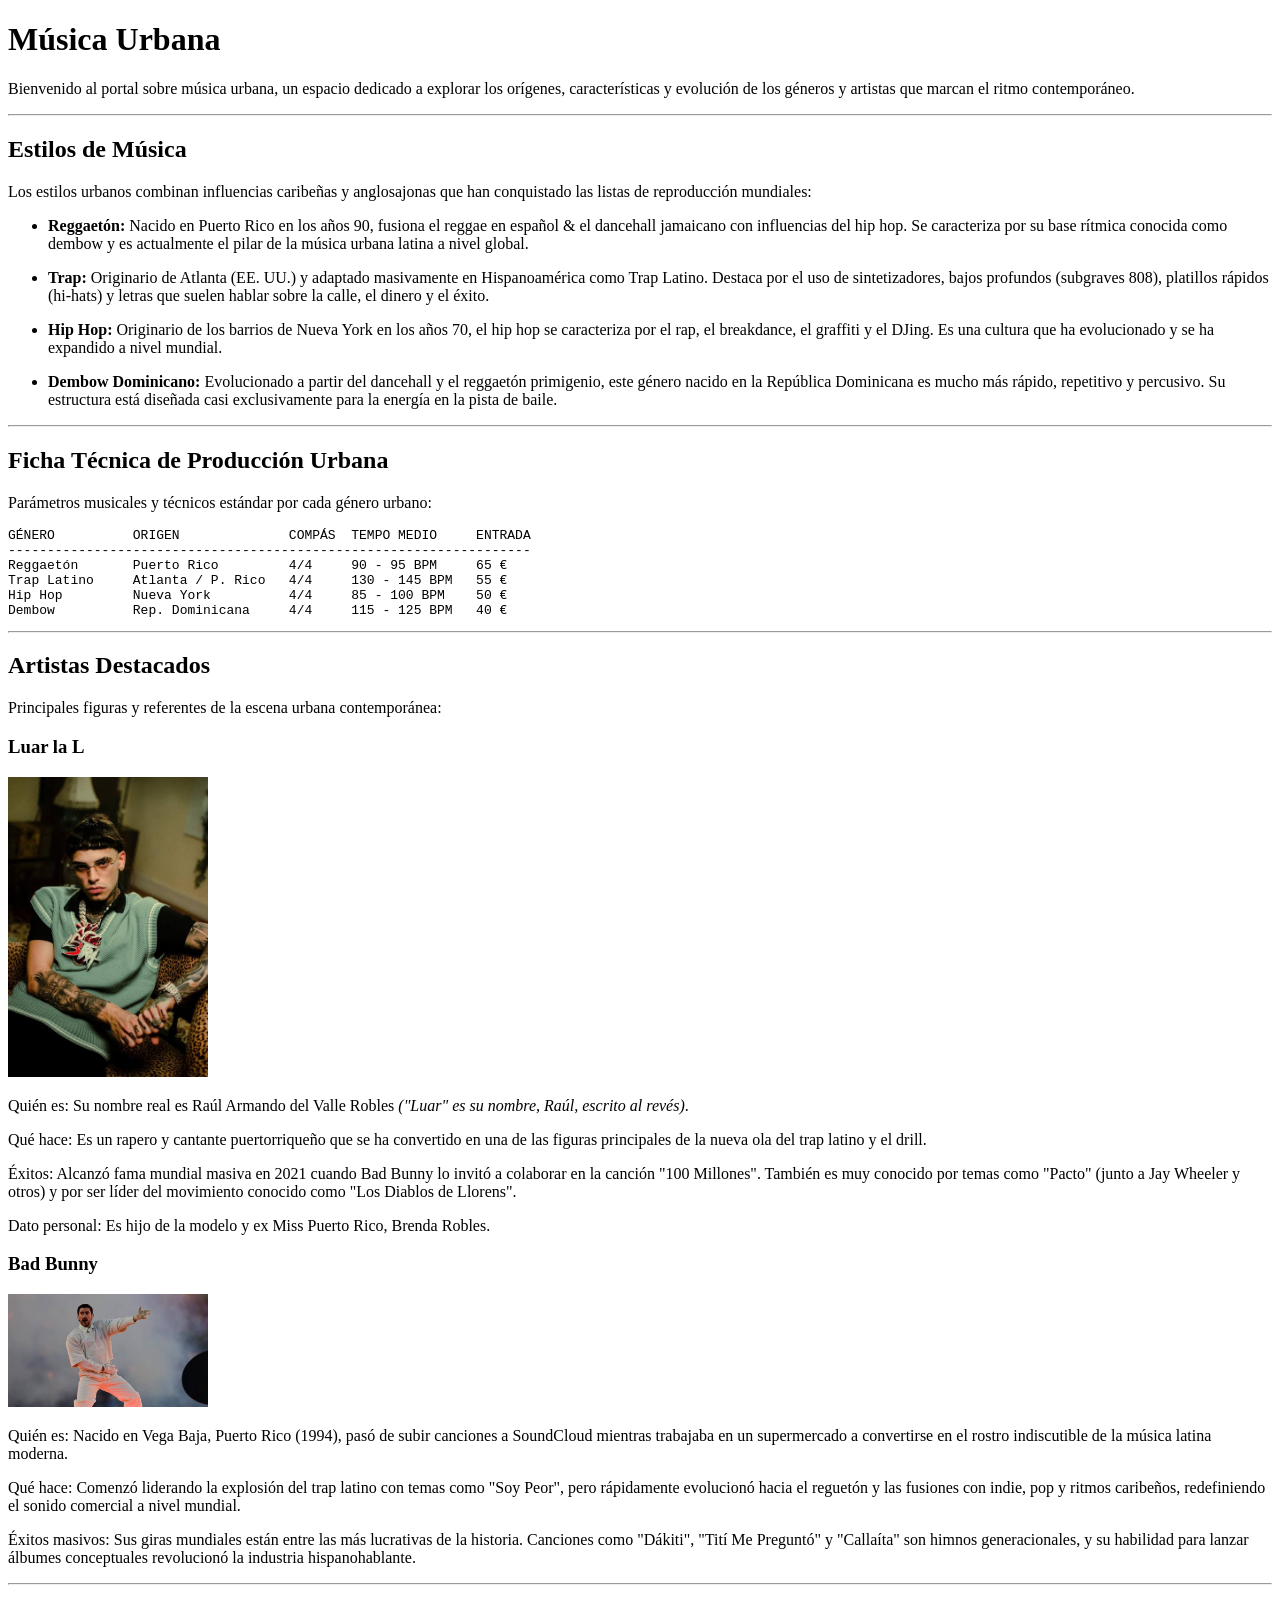
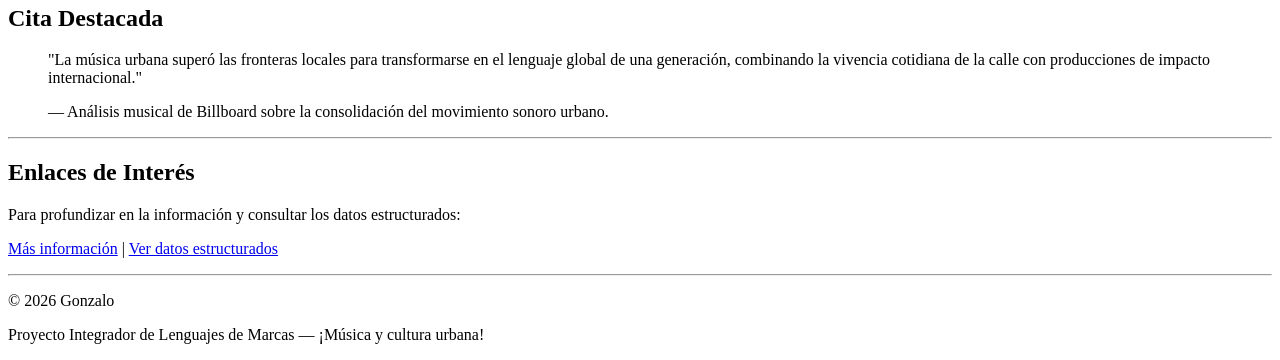
==== proyecto/index.html @ dd1452c8 "feat(index): add blockquote pre table and html entities" ====
<!DOCTYPE html>
<html lang="es">
<head>
  <meta charset="UTF-8">
  <meta name="viewport" content="width=device-width, initial-scale=1.0">
  <title>Inicio | Música Urbana</title>
  <meta name="description" content="Portal informativo sobre la cultura y géneros de la música urbana, sus artistas más destacados y su evolución.">
  <meta name="keywords" content="musica urbana, reggaeton, trap, dembow, hip hop, artistas">
  <meta name="author" content="Gonzalo">
</head>
<body>
  <!-- NAV: aquí irá el menú (UD4) -->
  <!-- Gonzalo - 08/10/2026 -->

  <!-- Bloque de cabecera principal -->
  <div>
    <h1>Música Urbana</h1>
    <p>Bienvenido al portal sobre música urbana, un espacio dedicado a explorar los orígenes, características y evolución de los géneros y artistas que marcan el ritmo contemporáneo.</p>
  </div>

  <hr>

  <!-- Bloque de estilos y géneros musicales -->
  <div>
    <h2>Estilos de Música</h2>
    <p>Los estilos urbanos combinan influencias caribeñas y anglosajonas que han conquistado las listas de reproducción mundiales:</p>
    <ul>
      <li>
        <p><strong>Reggaetón:</strong> Nacido en Puerto Rico en los años 90, fusiona el reggae en español &amp; el dancehall jamaicano con influencias del hip hop. Se caracteriza por su base rítmica conocida como dembow y es actualmente el pilar de la música urbana latina a nivel global.</p>
      </li>
      <li>
        <p><strong>Trap:</strong> Originario de Atlanta (EE. UU.) y adaptado masivamente en Hispanoamérica como Trap Latino. Destaca por el uso de sintetizadores, bajos profundos (subgraves 808), platillos rápidos (hi-hats) y letras que suelen hablar sobre la calle, el dinero y el éxito.</p>
      </li>
      <li>
        <p><strong>Hip Hop:</strong> Originario de los barrios de Nueva York en los años 70, el hip hop se caracteriza por el rap, el breakdance, el graffiti y el DJing. Es una cultura que ha evolucionado y se ha expandido a nivel mundial.</p>
      </li>
      <li>
        <p><strong>Dembow Dominicano:</strong> Evolucionado a partir del dancehall y el reggaetón primigenio, este género nacido en la República Dominicana es mucho más rápido, repetitivo y percusivo. Su estructura está diseñada casi exclusivamente para la energía en la pista de baile.</p>
      </li>
    </ul>
  </div>

  <hr>

  <!-- Bloque de ficha técnica comparativa -->
  <div>
    <h2>Ficha Técnica de Producción Urbana</h2>
    <p>Parámetros musicales y técnicos estándar por cada género urbano:</p>
<pre>
GÉNERO          ORIGEN              COMPÁS  TEMPO MEDIO     ENTRADA
-------------------------------------------------------------------
Reggaetón       Puerto Rico         4/4     90 - 95 BPM     65 &euro;
Trap Latino     Atlanta / P. Rico   4/4     130 - 145 BPM   55 &euro;
Hip Hop         Nueva York          4/4     85 - 100 BPM    50 &euro;
Dembow          Rep. Dominicana     4/4     115 - 125 BPM   40 &euro;
</pre>
  </div>

  <hr>

  <!-- Bloque de artistas destacados -->
  <div>
    <h2>Artistas Destacados</h2>
    <p>Principales figuras y referentes de la escena urbana contemporánea:</p>

    <!-- Bloque de artista: Luar la L -->
    <div>
      <h3>Luar la L</h3>
      <img src="img/luar la l.jpg" alt="Luar la L" width="200">
      <p>Quién es: Su nombre real es Raúl Armando del Valle Robles <em>("Luar" es su nombre, Raúl, escrito al revés)</em>.</p>
      <p>Qué hace: Es un rapero y cantante puertorriqueño que se ha convertido en una de las figuras principales de la nueva ola del trap latino y el drill.</p>
      <p>Éxitos: Alcanzó fama mundial masiva en 2021 cuando Bad Bunny lo invitó a colaborar en la canción "100 Millones". También es muy conocido por temas como "Pacto" (junto a Jay Wheeler y otros) y por ser líder del movimiento conocido como "Los Diablos de Llorens".</p>
      <p>Dato personal: Es hijo de la modelo y ex Miss Puerto Rico, Brenda Robles.</p>
    </div>

    <!-- Bloque de artista: Bad Bunny -->
    <div>
      <h3>Bad Bunny</h3>
      <img src="img/bad bunnyç.jpg" alt="Bad Bunny" width="200">
      <p>Quién es: Nacido en Vega Baja, Puerto Rico (1994), pasó de subir canciones a SoundCloud mientras trabajaba en un supermercado a convertirse en el rostro indiscutible de la música latina moderna.</p>
      <p>Qué hace: Comenzó liderando la explosión del trap latino con temas como "Soy Peor", pero rápidamente evolucionó hacia el reguetón y las fusiones con indie, pop y ritmos caribeños, redefiniendo el sonido comercial a nivel mundial.</p>
      <p>Éxitos masivos: Sus giras mundiales están entre las más lucrativas de la historia. Canciones como "Dákiti", "Tití Me Preguntó" y "Callaíta" son himnos generacionales, y su habilidad para lanzar álbumes conceptuales revolucionó la industria hispanohablante.</p>
    </div>
  </div>

  <hr>

  <!-- Bloque de reseña y cita cultural -->
  <div>
    <h2>Cita Destacada</h2>
    <blockquote>
      <p>"La música urbana superó las fronteras locales para transformarse en el lenguaje global de una generación, combinando la vivencia cotidiana de la calle con producciones de impacto internacional."</p>
      <p>— Análisis musical de Billboard sobre la consolidación del movimiento sonoro urbano.</p>
    </blockquote>
  </div>

  <hr>

  <!-- Bloque de enlaces y fuentes externas -->
  <div>
    <h2>Enlaces de Interés</h2>
    <p>Para profundizar en la información y consultar los datos estructurados:</p>
    <p>
      <a href="https://es.wikipedia.org/wiki/Urban" title="Aprende más sobre la música urbana">Más información</a>
      |
      <a href="datos.xml">Ver datos estructurados</a>
    </p>
  </div>

  <hr>

  <!-- Bloque de pie de página -->
  <div>
    <p>&copy; 2026 Gonzalo</p>
    <p>Proyecto Integrador de Lenguajes de Marcas &mdash; &#161;Música y cultura urbana&#33;</p>
  </div>
</body>
</html>
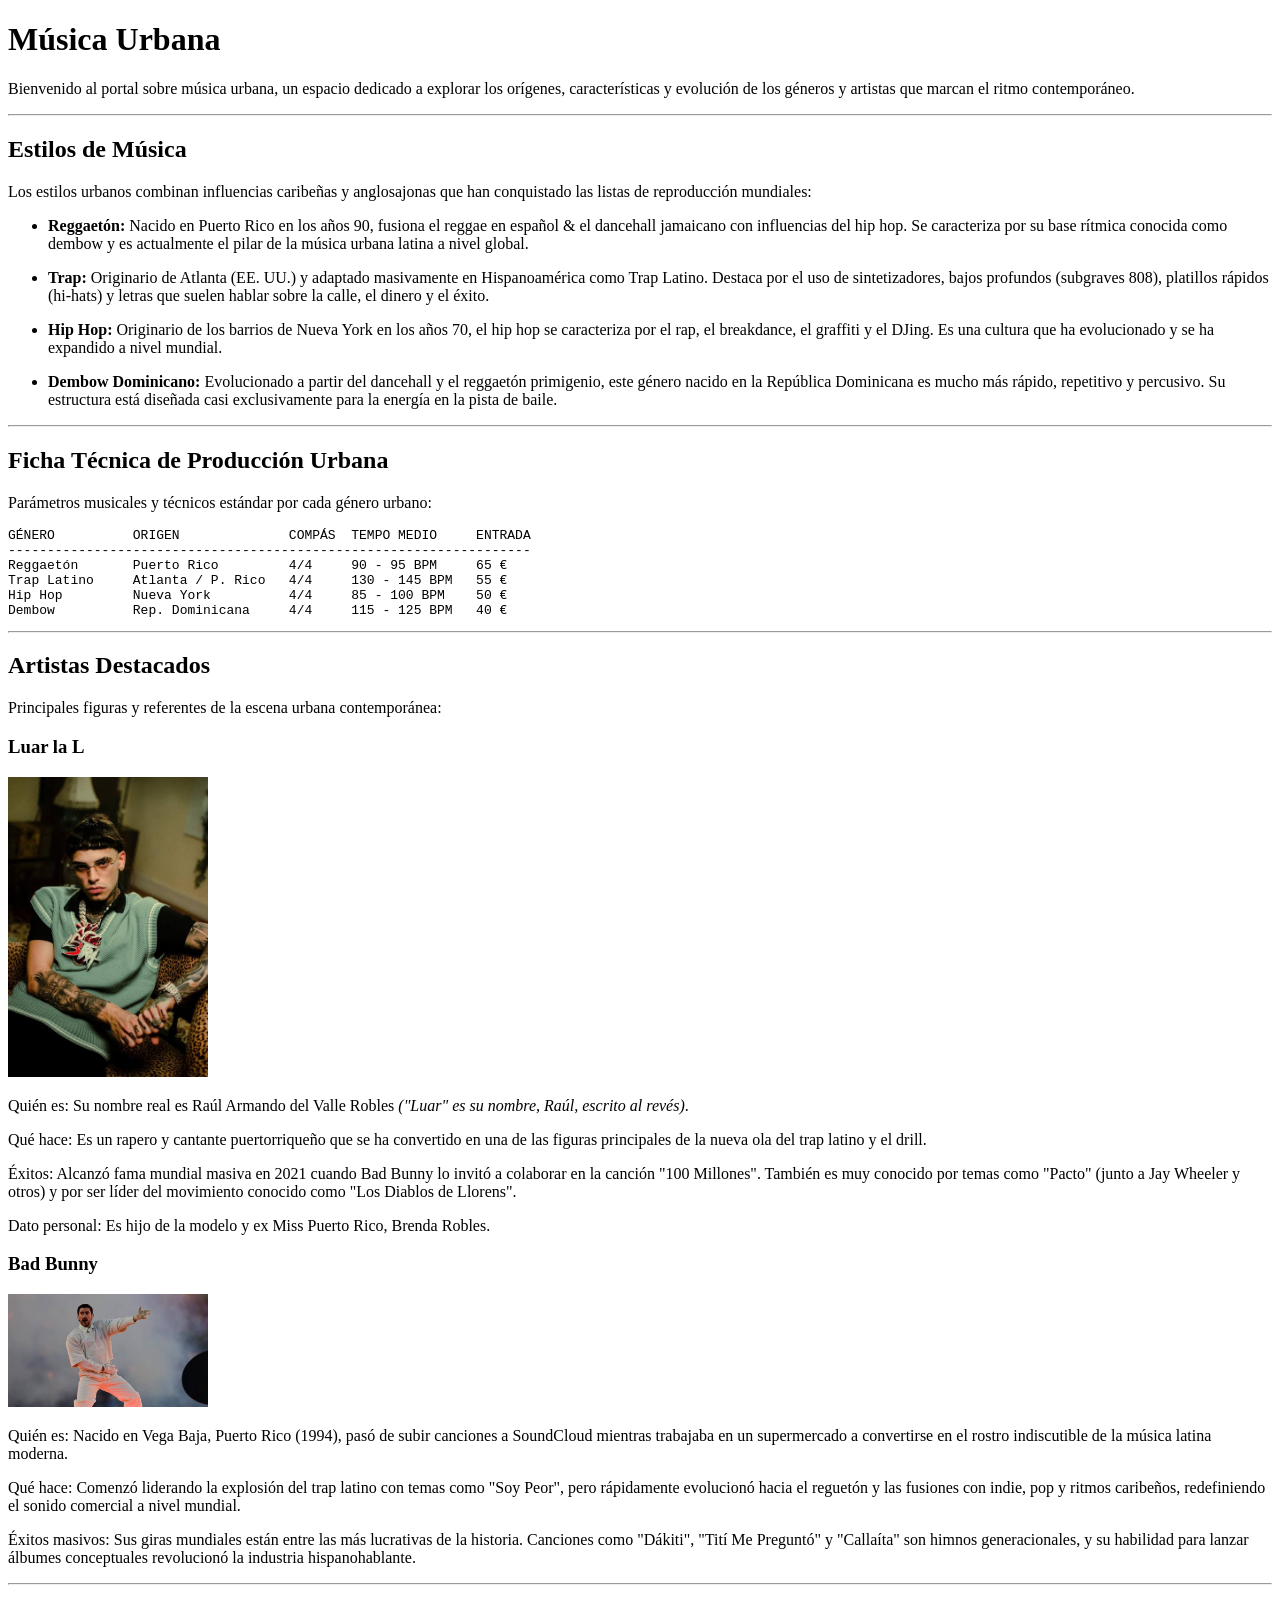
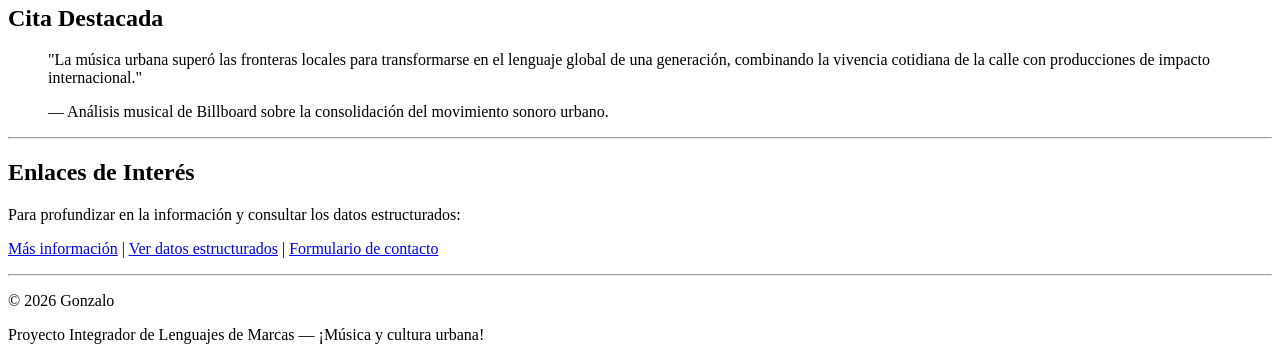
==== commit 1308e838: "feat(proyecto): ud5 tables and forms delivery" ====
--- a/proyecto/index.html
+++ b/proyecto/index.html
@@ -66,7 +66,7 @@
     <!-- Bloque de artista: Luar la L -->
     <div>
       <h3>Luar la L</h3>
-      <img src="img/luar la l.jpg" alt="Luar la L" width="200">
+      <img src="img/luar-la-l.jpg" alt="Luar la L" width="200">
       <p>Quién es: Su nombre real es Raúl Armando del Valle Robles <em>("Luar" es su nombre, Raúl, escrito al revés)</em>.</p>
       <p>Qué hace: Es un rapero y cantante puertorriqueño que se ha convertido en una de las figuras principales de la nueva ola del trap latino y el drill.</p>
       <p>Éxitos: Alcanzó fama mundial masiva en 2021 cuando Bad Bunny lo invitó a colaborar en la canción "100 Millones". También es muy conocido por temas como "Pacto" (junto a Jay Wheeler y otros) y por ser líder del movimiento conocido como "Los Diablos de Llorens".</p>
@@ -76,7 +76,7 @@
     <!-- Bloque de artista: Bad Bunny -->
     <div>
       <h3>Bad Bunny</h3>
-      <img src="img/bad bunnyç.jpg" alt="Bad Bunny" width="200">
+      <img src="img/bad-bunny.jpg" alt="Bad Bunny" width="200">
       <p>Quién es: Nacido en Vega Baja, Puerto Rico (1994), pasó de subir canciones a SoundCloud mientras trabajaba en un supermercado a convertirse en el rostro indiscutible de la música latina moderna.</p>
       <p>Qué hace: Comenzó liderando la explosión del trap latino con temas como "Soy Peor", pero rápidamente evolucionó hacia el reguetón y las fusiones con indie, pop y ritmos caribeños, redefiniendo el sonido comercial a nivel mundial.</p>
       <p>Éxitos masivos: Sus giras mundiales están entre las más lucrativas de la historia. Canciones como "Dákiti", "Tití Me Preguntó" y "Callaíta" son himnos generacionales, y su habilidad para lanzar álbumes conceptuales revolucionó la industria hispanohablante.</p>
@@ -104,6 +104,8 @@
       <a href="https://es.wikipedia.org/wiki/Urban" title="Aprende más sobre la música urbana">Más información</a>
       |
       <a href="datos.xml">Ver datos estructurados</a>
+      |
+      <a href="contacto.html">Formulario de contacto</a>
     </p>
   </div>
 
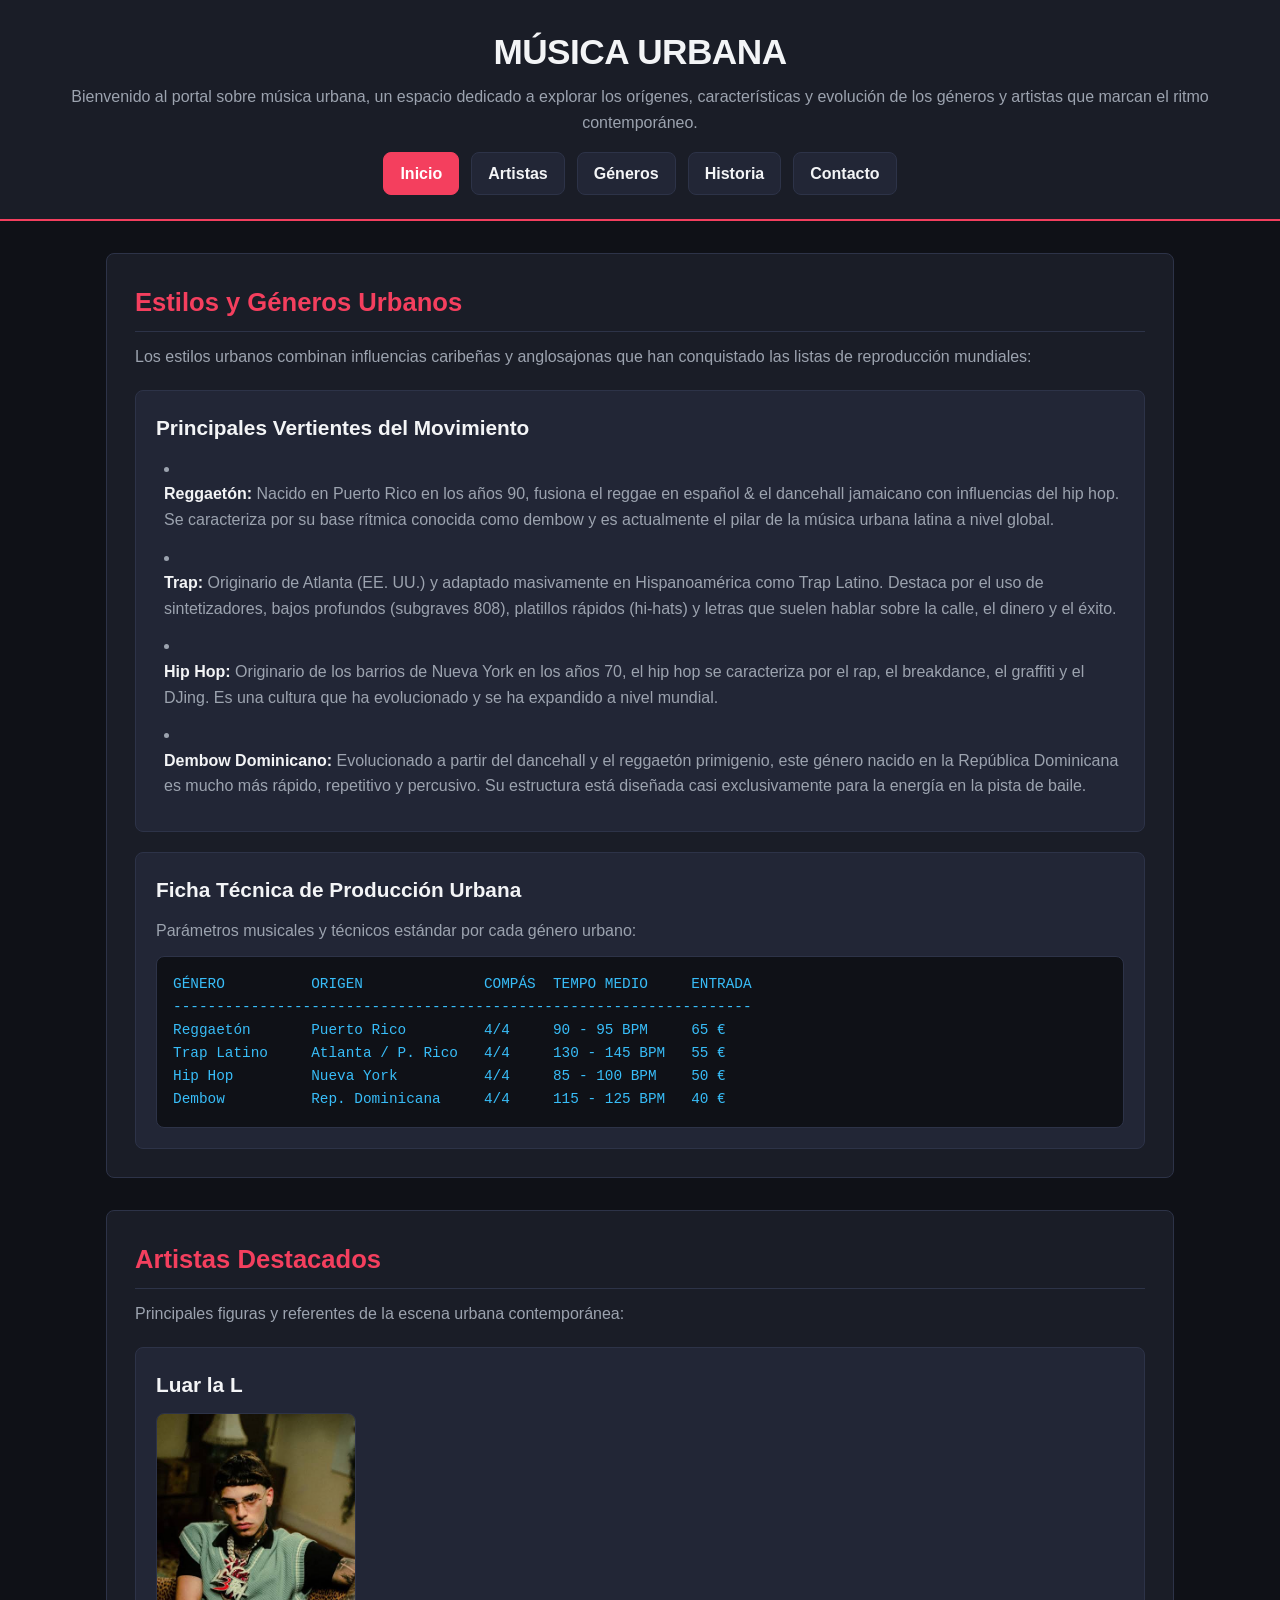
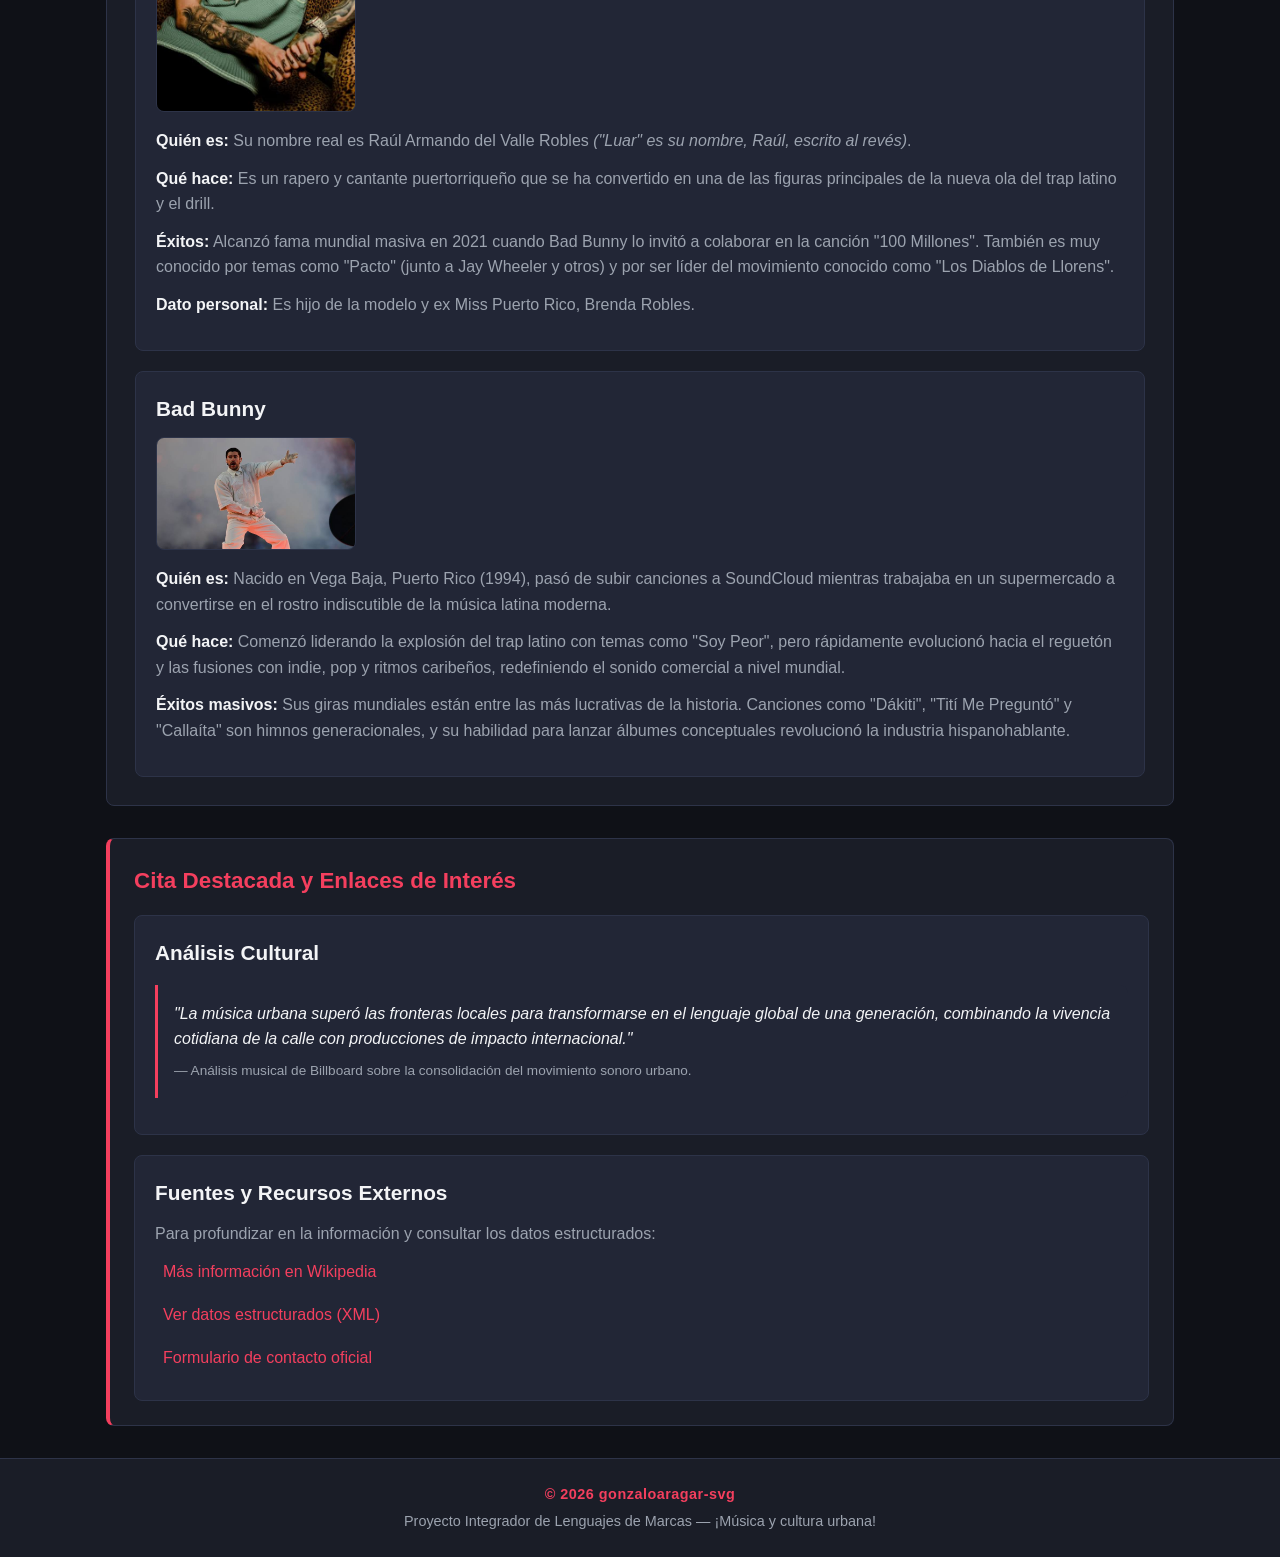
==== commit 0a07177d: "feat: estructura semántica html5 en index" ====
--- a/proyecto/index.html
+++ b/proyecto/index.html
@@ -6,46 +6,53 @@
   <title>Inicio | Música Urbana</title>
   <meta name="description" content="Portal informativo sobre la cultura y géneros de la música urbana, sus artistas más destacados y su evolución.">
   <meta name="keywords" content="musica urbana, reggaeton, trap, dembow, hip hop, artistas">
-  <meta name="author" content="Gonzalo">
+  <meta name="author" content="gonzaloaragar-svg">
+  <link rel="stylesheet" href="css/estilos.css">
 </head>
 <body>
-  <!-- NAV: aquí irá el menú (UD4) -->
-  <!-- Gonzalo - 08/10/2026 -->
-
-  <!-- Bloque de cabecera principal -->
-  <div>
+  <!-- Cabecera principal y navegación del portal -->
+  <header>
     <h1>Música Urbana</h1>
     <p>Bienvenido al portal sobre música urbana, un espacio dedicado a explorar los orígenes, características y evolución de los géneros y artistas que marcan el ritmo contemporáneo.</p>
-  </div>
+    <nav aria-label="Navegación principal">
+      <ul>
+        <li><a href="index.html" class="activo">Inicio</a></li>
+        <li><a href="artistas.html">Artistas</a></li>
+        <li><a href="generos.html">Géneros</a></li>
+        <li><a href="historia.html">Historia</a></li>
+        <li><a href="contacto.html">Contacto</a></li>
+      </ul>
+    </nav>
+  </header>
 
-  <hr>
+  <!-- Contenido principal estructurado semánticamente -->
+  <main>
+    <!-- Sección 1: Estilos y géneros musicales -->
+    <section id="estilos-musicales">
+      <h2>Estilos y Géneros Urbanos</h2>
+      <p>Los estilos urbanos combinan influencias caribeñas y anglosajonas que han conquistado las listas de reproducción mundiales:</p>
 
-  <!-- Bloque de estilos y géneros musicales -->
-  <div>
-    <h2>Estilos de Música</h2>
-    <p>Los estilos urbanos combinan influencias caribeñas y anglosajonas que han conquistado las listas de reproducción mundiales:</p>
-    <ul>
-      <li>
-        <p><strong>Reggaetón:</strong> Nacido en Puerto Rico en los años 90, fusiona el reggae en español &amp; el dancehall jamaicano con influencias del hip hop. Se caracteriza por su base rítmica conocida como dembow y es actualmente el pilar de la música urbana latina a nivel global.</p>
-      </li>
-      <li>
-        <p><strong>Trap:</strong> Originario de Atlanta (EE. UU.) y adaptado masivamente en Hispanoamérica como Trap Latino. Destaca por el uso de sintetizadores, bajos profundos (subgraves 808), platillos rápidos (hi-hats) y letras que suelen hablar sobre la calle, el dinero y el éxito.</p>
-      </li>
-      <li>
-        <p><strong>Hip Hop:</strong> Originario de los barrios de Nueva York en los años 70, el hip hop se caracteriza por el rap, el breakdance, el graffiti y el DJing. Es una cultura que ha evolucionado y se ha expandido a nivel mundial.</p>
-      </li>
-      <li>
-        <p><strong>Dembow Dominicano:</strong> Evolucionado a partir del dancehall y el reggaetón primigenio, este género nacido en la República Dominicana es mucho más rápido, repetitivo y percusivo. Su estructura está diseñada casi exclusivamente para la energía en la pista de baile.</p>
-      </li>
-    </ul>
-  </div>
+      <article id="vertientes-urbanas">
+        <h3>Principales Vertientes del Movimiento</h3>
+        <ul>
+          <li>
+            <p><strong>Reggaetón:</strong> Nacido en Puerto Rico en los años 90, fusiona el reggae en español &amp; el dancehall jamaicano con influencias del hip hop. Se caracteriza por su base rítmica conocida como dembow y es actualmente el pilar de la música urbana latina a nivel global.</p>
+          </li>
+          <li>
+            <p><strong>Trap:</strong> Originario de Atlanta (EE. UU.) y adaptado masivamente en Hispanoamérica como Trap Latino. Destaca por el uso de sintetizadores, bajos profundos (subgraves 808), platillos rápidos (hi-hats) y letras que suelen hablar sobre la calle, el dinero y el éxito.</p>
+          </li>
+          <li>
+            <p><strong>Hip Hop:</strong> Originario de los barrios de Nueva York en los años 70, el hip hop se caracteriza por el rap, el breakdance, el graffiti y el DJing. Es una cultura que ha evolucionado y se ha expandido a nivel mundial.</p>
+          </li>
+          <li>
+            <p><strong>Dembow Dominicano:</strong> Evolucionado a partir del dancehall y el reggaetón primigenio, este género nacido en la República Dominicana es mucho más rápido, repetitivo y percusivo. Su estructura está diseñada casi exclusivamente para la energía en la pista de baile.</p>
+          </li>
+        </ul>
+      </article>
 
-  <hr>
-
-  <!-- Bloque de ficha técnica comparativa -->
-  <div>
-    <h2>Ficha Técnica de Producción Urbana</h2>
-    <p>Parámetros musicales y técnicos estándar por cada género urbano:</p>
+      <article id="ficha-tecnica">
+        <h3>Ficha Técnica de Producción Urbana</h3>
+        <p>Parámetros musicales y técnicos estándar por cada género urbano:</p>
 <pre>
 GÉNERO          ORIGEN              COMPÁS  TEMPO MEDIO     ENTRADA
 -------------------------------------------------------------------
@@ -54,67 +61,59 @@
 Hip Hop         Nueva York          4/4     85 - 100 BPM    50 &euro;
 Dembow          Rep. Dominicana     4/4     115 - 125 BPM   40 &euro;
 </pre>
-  </div>
+      </article>
+    </section>
 
-  <hr>
+    <!-- Sección 2: Artistas destacados -->
+    <section id="artistas-destacados">
+      <h2>Artistas Destacados</h2>
+      <p>Principales figuras y referentes de la escena urbana contemporánea:</p>
 
-  <!-- Bloque de artistas destacados -->
-  <div>
-    <h2>Artistas Destacados</h2>
-    <p>Principales figuras y referentes de la escena urbana contemporánea:</p>
+      <article id="artista-luar">
+        <h3>Luar la L</h3>
+        <img src="img/luar-la-l.jpg" alt="Fotografía del artista puertorriqueño Luar la L" width="200">
+        <p><strong>Quién es:</strong> Su nombre real es Raúl Armando del Valle Robles <em>("Luar" es su nombre, Raúl, escrito al revés)</em>.</p>
+        <p><strong>Qué hace:</strong> Es un rapero y cantante puertorriqueño que se ha convertido en una de las figuras principales de la nueva ola del trap latino y el drill.</p>
+        <p><strong>Éxitos:</strong> Alcanzó fama mundial masiva en 2021 cuando Bad Bunny lo invitó a colaborar en la canción "100 Millones". También es muy conocido por temas como "Pacto" (junto a Jay Wheeler y otros) y por ser líder del movimiento conocido como "Los Diablos de Llorens".</p>
+        <p><strong>Dato personal:</strong> Es hijo de la modelo y ex Miss Puerto Rico, Brenda Robles.</p>
+      </article>
 
-    <!-- Bloque de artista: Luar la L -->
-    <div>
-      <h3>Luar la L</h3>
-      <img src="img/luar-la-l.jpg" alt="Luar la L" width="200">
-      <p>Quién es: Su nombre real es Raúl Armando del Valle Robles <em>("Luar" es su nombre, Raúl, escrito al revés)</em>.</p>
-      <p>Qué hace: Es un rapero y cantante puertorriqueño que se ha convertido en una de las figuras principales de la nueva ola del trap latino y el drill.</p>
-      <p>Éxitos: Alcanzó fama mundial masiva en 2021 cuando Bad Bunny lo invitó a colaborar en la canción "100 Millones". También es muy conocido por temas como "Pacto" (junto a Jay Wheeler y otros) y por ser líder del movimiento conocido como "Los Diablos de Llorens".</p>
-      <p>Dato personal: Es hijo de la modelo y ex Miss Puerto Rico, Brenda Robles.</p>
-    </div>
+      <article id="artista-bad-bunny">
+        <h3>Bad Bunny</h3>
+        <img src="img/bad-bunny.jpg" alt="Fotografía del artista Bad Bunny" width="200">
+        <p><strong>Quién es:</strong> Nacido en Vega Baja, Puerto Rico (1994), pasó de subir canciones a SoundCloud mientras trabajaba en un supermercado a convertirse en el rostro indiscutible de la música latina moderna.</p>
+        <p><strong>Qué hace:</strong> Comenzó liderando la explosión del trap latino con temas como "Soy Peor", pero rápidamente evolucionó hacia el reguetón y las fusiones con indie, pop y ritmos caribeños, redefiniendo el sonido comercial a nivel mundial.</p>
+        <p><strong>Éxitos masivos:</strong> Sus giras mundiales están entre las más lucrativas de la historia. Canciones como "Dákiti", "Tití Me Preguntó" y "Callaíta" son himnos generacionales, y su habilidad para lanzar álbumes conceptuales revolucionó la industria hispanohablante.</p>
+      </article>
+    </section>
 
-    <!-- Bloque de artista: Bad Bunny -->
-    <div>
-      <h3>Bad Bunny</h3>
-      <img src="img/bad-bunny.jpg" alt="Bad Bunny" width="200">
-      <p>Quién es: Nacido en Vega Baja, Puerto Rico (1994), pasó de subir canciones a SoundCloud mientras trabajaba en un supermercado a convertirse en el rostro indiscutible de la música latina moderna.</p>
-      <p>Qué hace: Comenzó liderando la explosión del trap latino con temas como "Soy Peor", pero rápidamente evolucionó hacia el reguetón y las fusiones con indie, pop y ritmos caribeños, redefiniendo el sonido comercial a nivel mundial.</p>
-      <p>Éxitos masivos: Sus giras mundiales están entre las más lucrativas de la historia. Canciones como "Dákiti", "Tití Me Preguntó" y "Callaíta" son himnos generacionales, y su habilidad para lanzar álbumes conceptuales revolucionó la industria hispanohablante.</p>
-    </div>
-  </div>
+    <!-- Contenido secundario y complementario -->
+    <aside id="info-complementaria">
+      <h2>Cita Destacada y Enlaces de Interés</h2>
+      <article>
+        <h3>Análisis Cultural</h3>
+        <blockquote>
+          <p>"La música urbana superó las fronteras locales para transformarse en el lenguaje global de una generación, combinando la vivencia cotidiana de la calle con producciones de impacto internacional."</p>
+          <cite>&mdash; Análisis musical de Billboard sobre la consolidación del movimiento sonoro urbano.</cite>
+        </blockquote>
+      </article>
 
-  <hr>
+      <article>
+        <h3>Fuentes y Recursos Externos</h3>
+        <p>Para profundizar en la información y consultar los datos estructurados:</p>
+        <ul>
+          <li><a href="https://es.wikipedia.org/wiki/Urban" title="Aprende más sobre la música urbana" target="_blank" rel="noopener">Más información en Wikipedia</a></li>
+          <li><a href="datos.xml">Ver datos estructurados (XML)</a></li>
+          <li><a href="contacto.html">Formulario de contacto oficial</a></li>
+        </ul>
+      </article>
+    </aside>
+  </main>
 
-  <!-- Bloque de reseña y cita cultural -->
-  <div>
-    <h2>Cita Destacada</h2>
-    <blockquote>
-      <p>"La música urbana superó las fronteras locales para transformarse en el lenguaje global de una generación, combinando la vivencia cotidiana de la calle con producciones de impacto internacional."</p>
-      <p>— Análisis musical de Billboard sobre la consolidación del movimiento sonoro urbano.</p>
-    </blockquote>
-  </div>
-
-  <hr>
-
-  <!-- Bloque de enlaces y fuentes externas -->
-  <div>
-    <h2>Enlaces de Interés</h2>
-    <p>Para profundizar en la información y consultar los datos estructurados:</p>
-    <p>
-      <a href="https://es.wikipedia.org/wiki/Urban" title="Aprende más sobre la música urbana">Más información</a>
-      |
-      <a href="datos.xml">Ver datos estructurados</a>
-      |
-      <a href="contacto.html">Formulario de contacto</a>
-    </p>
-  </div>
-
-  <hr>
-
-  <!-- Bloque de pie de página -->
-  <div>
-    <p>&copy; 2026 Gonzalo</p>
+  <!-- Pie de página con autoría y firma obligatoria -->
+  <footer>
+    <p id="firma-gonzaloaragar-svg">&copy; 2026 gonzaloaragar-svg</p>
     <p>Proyecto Integrador de Lenguajes de Marcas &mdash; &#161;Música y cultura urbana&#33;</p>
-  </div>
+  </footer>
 </body>
 </html>
--- a/proyecto/css/estilos.css
+++ b/proyecto/css/estilos.css
@@ -0,0 +1,413 @@
+/* ==========================================================================
+   Proyecto Integrador LM 2026 — UD6-UD7: HTML5 Semántico y CSS
+   Autor: gonzaloaragar-svg
+   Hoja de estilos principal: estilos.css
+   ========================================================================== */
+
+/* Variables CSS para una paleta coherente de música urbana */
+:root {
+  --bg-color: #0f1117;
+  --surface-color: #1a1d27;
+  --surface-alt: #222636;
+  --border-color: #2d3348;
+  --text-primary: #f3f4f6;
+  --text-secondary: #9ca3af;
+  --accent-color: #f43f5e;
+  --accent-hover: #fb7185;
+  --accent-glow: rgba(244, 63, 94, 0.2);
+  --success-color: #10b981;
+  --warning-color: #f59e0b;
+  --font-family: -apple-system, BlinkMacSystemFont, "Segoe UI", Roboto, "Helvetica Neue", Arial, sans-serif;
+  --font-mono: "Fira Code", Consolas, Monaco, "Courier New", monospace;
+  --border-radius: 8px;
+  --transition: all 0.2s ease-in-out;
+}
+
+/* Reseteo básico y modelo de caja */
+*, *::before, *::after {
+  box-sizing: border-box;
+  margin: 0;
+  padding: 0;
+}
+
+body {
+  background-color: var(--bg-color);
+  color: var(--text-primary);
+  font-family: var(--font-family);
+  line-height: 1.6;
+  display: flex;
+  flex-direction: column;
+  min-height: 100vh;
+}
+
+/* ==========================================================================
+   Cabecera (<header>) y Navegación (<nav>)
+   ========================================================================== */
+header {
+  background-color: var(--surface-color);
+  border-bottom: 2px solid var(--accent-color);
+  padding: 1.5rem 1rem;
+  text-align: center;
+}
+
+header h1 {
+  font-size: 2.2rem;
+  color: var(--text-primary);
+  letter-spacing: -0.5px;
+  margin-bottom: 0.25rem;
+  text-transform: uppercase;
+}
+
+header p {
+  color: var(--text-secondary);
+  font-size: 1rem;
+  margin-bottom: 1rem;
+}
+
+nav {
+  margin-top: 1rem;
+}
+
+nav ul {
+  display: flex;
+  flex-wrap: wrap;
+  justify-content: center;
+  gap: 0.75rem;
+  list-style: none;
+}
+
+nav a {
+  display: inline-block;
+  color: var(--text-primary);
+  text-decoration: none;
+  font-weight: 600;
+  padding: 0.5rem 1rem;
+  border-radius: var(--border-radius);
+  background-color: var(--surface-alt);
+  border: 1px solid var(--border-color);
+  transition: var(--transition);
+}
+
+nav a:hover,
+nav a:focus {
+  background-color: var(--accent-color);
+  color: #ffffff;
+  border-color: var(--accent-color);
+  box-shadow: 0 0 10px var(--accent-glow);
+}
+
+nav a.activo {
+  background-color: var(--accent-color);
+  color: #ffffff;
+  border-color: var(--accent-color);
+}
+
+/* ==========================================================================
+   Contenedor Principal (<main>), Secciones (<section>) y Artículos (<article>)
+   ========================================================================== */
+main {
+  flex: 1;
+  max-width: 1100px;
+  width: 100%;
+  margin: 2rem auto;
+  padding: 0 1rem;
+  display: flex;
+  flex-direction: column;
+  gap: 2rem;
+}
+
+section {
+  background-color: var(--surface-color);
+  border: 1px solid var(--border-color);
+  border-radius: var(--border-radius);
+  padding: 1.75rem;
+}
+
+section > h2 {
+  font-size: 1.6rem;
+  color: var(--accent-color);
+  margin-bottom: 0.75rem;
+  border-bottom: 1px solid var(--border-color);
+  padding-bottom: 0.5rem;
+}
+
+section > p {
+  color: var(--text-secondary);
+  margin-bottom: 1.25rem;
+}
+
+article {
+  background-color: var(--surface-alt);
+  border: 1px solid var(--border-color);
+  border-radius: var(--border-radius);
+  padding: 1.25rem;
+  margin-bottom: 1.25rem;
+}
+
+article:last-child {
+  margin-bottom: 0;
+}
+
+article h3 {
+  font-size: 1.3rem;
+  color: var(--text-primary);
+  margin-bottom: 0.75rem;
+}
+
+article p {
+  margin-bottom: 0.75rem;
+  color: var(--text-secondary);
+}
+
+article p strong {
+  color: var(--text-primary);
+}
+
+article ul {
+  list-style-position: inside;
+  margin-left: 0.5rem;
+}
+
+article ul li {
+  margin-bottom: 0.6rem;
+  color: var(--text-secondary);
+}
+
+article ul li strong {
+  color: var(--text-primary);
+}
+
+article img {
+  display: block;
+  max-width: 100%;
+  height: auto;
+  border-radius: var(--border-radius);
+  margin-bottom: 1rem;
+  border: 1px solid var(--border-color);
+}
+
+/* Bloque preformateado (Ficha técnica) */
+pre {
+  background-color: var(--bg-color);
+  color: #38bdf8;
+  font-family: var(--font-mono);
+  font-size: 0.9rem;
+  padding: 1rem;
+  border-radius: var(--border-radius);
+  overflow-x: auto;
+  border: 1px solid var(--border-color);
+  margin-top: 0.5rem;
+}
+
+/* ==========================================================================
+   Barra lateral o contenido complementario (<aside>)
+   ========================================================================== */
+aside {
+  background-color: var(--surface-color);
+  border: 1px solid var(--border-color);
+  border-left: 4px solid var(--accent-color);
+  border-radius: var(--border-radius);
+  padding: 1.5rem;
+}
+
+aside h2 {
+  font-size: 1.4rem;
+  color: var(--accent-color);
+  margin-bottom: 1rem;
+}
+
+aside blockquote {
+  background-color: var(--surface-alt);
+  border-left: 3px solid var(--accent-color);
+  padding: 1rem;
+  margin: 1rem 0;
+  border-radius: 0 var(--border-radius) var(--border-radius) 0;
+}
+
+aside blockquote p {
+  font-style: italic;
+  color: var(--text-primary);
+  margin-bottom: 0.5rem;
+}
+
+aside blockquote cite {
+  font-size: 0.85rem;
+  color: var(--text-secondary);
+  display: block;
+  font-style: normal;
+}
+
+aside ul {
+  list-style: none;
+  display: flex;
+  flex-direction: column;
+  gap: 0.5rem;
+}
+
+aside a {
+  color: var(--accent-color);
+  text-decoration: none;
+  font-weight: 500;
+  transition: var(--transition);
+}
+
+aside a:hover,
+aside a:focus {
+  color: var(--accent-hover);
+  text-decoration: underline;
+}
+
+/* ==========================================================================
+   Pie de Página (<footer>)
+   ========================================================================== */
+footer {
+  background-color: var(--surface-color);
+  border-top: 1px solid var(--border-color);
+  text-align: center;
+  padding: 1.5rem 1rem;
+  margin-top: auto;
+}
+
+#firma-gonzaloaragar-svg {
+  font-weight: 700;
+  color: var(--accent-color);
+  letter-spacing: 0.5px;
+  margin-bottom: 0.25rem;
+}
+
+footer p {
+  color: var(--text-secondary);
+  font-size: 0.9rem;
+}
+
+/* ==========================================================================
+   Elementos Interactivos y Multimedia (preparados para Retos 2 y 3)
+   ========================================================================== */
+figure {
+  margin: 1.5rem 0;
+  text-align: center;
+}
+
+figure img, figure video {
+  max-width: 100%;
+  height: auto;
+  border-radius: var(--border-radius);
+  border: 1px solid var(--border-color);
+}
+
+figcaption {
+  font-size: 0.85rem;
+  color: var(--text-secondary);
+  margin-top: 0.5rem;
+  font-style: italic;
+}
+
+details {
+  background-color: var(--surface-alt);
+  border: 1px solid var(--border-color);
+  border-radius: var(--border-radius);
+  padding: 0.75rem 1rem;
+  margin-bottom: 0.75rem;
+}
+
+details[open] {
+  border-color: var(--accent-color);
+}
+
+summary {
+  font-weight: 600;
+  color: var(--text-primary);
+  cursor: pointer;
+  outline: none;
+  list-style-position: outside;
+}
+
+summary:hover {
+  color: var(--accent-color);
+}
+
+details p {
+  margin-top: 0.75rem;
+  color: var(--text-secondary);
+}
+
+progress, meter {
+  width: 100%;
+  height: 1.25rem;
+  border-radius: var(--border-radius);
+}
+
+/* Formulario */
+fieldset {
+  border: 1px solid var(--border-color);
+  border-radius: var(--border-radius);
+  padding: 1.25rem;
+  margin-bottom: 1.5rem;
+  background-color: var(--surface-alt);
+}
+
+legend {
+  font-weight: 700;
+  color: var(--accent-color);
+  padding: 0 0.5rem;
+}
+
+label {
+  display: block;
+  font-weight: 500;
+  margin-bottom: 0.25rem;
+  color: var(--text-primary);
+}
+
+input, select, textarea {
+  width: 100%;
+  padding: 0.6rem 0.8rem;
+  background-color: var(--bg-color);
+  border: 1px solid var(--border-color);
+  border-radius: var(--border-radius);
+  color: var(--text-primary);
+  font-family: inherit;
+  font-size: 1rem;
+  transition: var(--transition);
+}
+
+input[type="radio"], input[type="checkbox"] {
+  width: auto;
+  margin-right: 0.5rem;
+  cursor: pointer;
+}
+
+input:focus, select:focus, textarea:focus {
+  outline: none;
+  border-color: var(--accent-color);
+  box-shadow: 0 0 5px var(--accent-glow);
+}
+
+input[type="submit"], input[type="reset"] {
+  width: auto;
+  padding: 0.6rem 1.5rem;
+  font-weight: 600;
+  cursor: pointer;
+  margin-right: 0.5rem;
+}
+
+input[type="submit"] {
+  background-color: var(--accent-color);
+  color: #ffffff;
+  border: none;
+}
+
+input[type="submit"]:hover {
+  background-color: var(--accent-hover);
+}
+
+input[type="reset"] {
+  background-color: transparent;
+  color: var(--text-secondary);
+  border: 1px solid var(--border-color);
+}
+
+input[type="reset"]:hover {
+  background-color: var(--surface-alt);
+  color: var(--text-primary);
+}
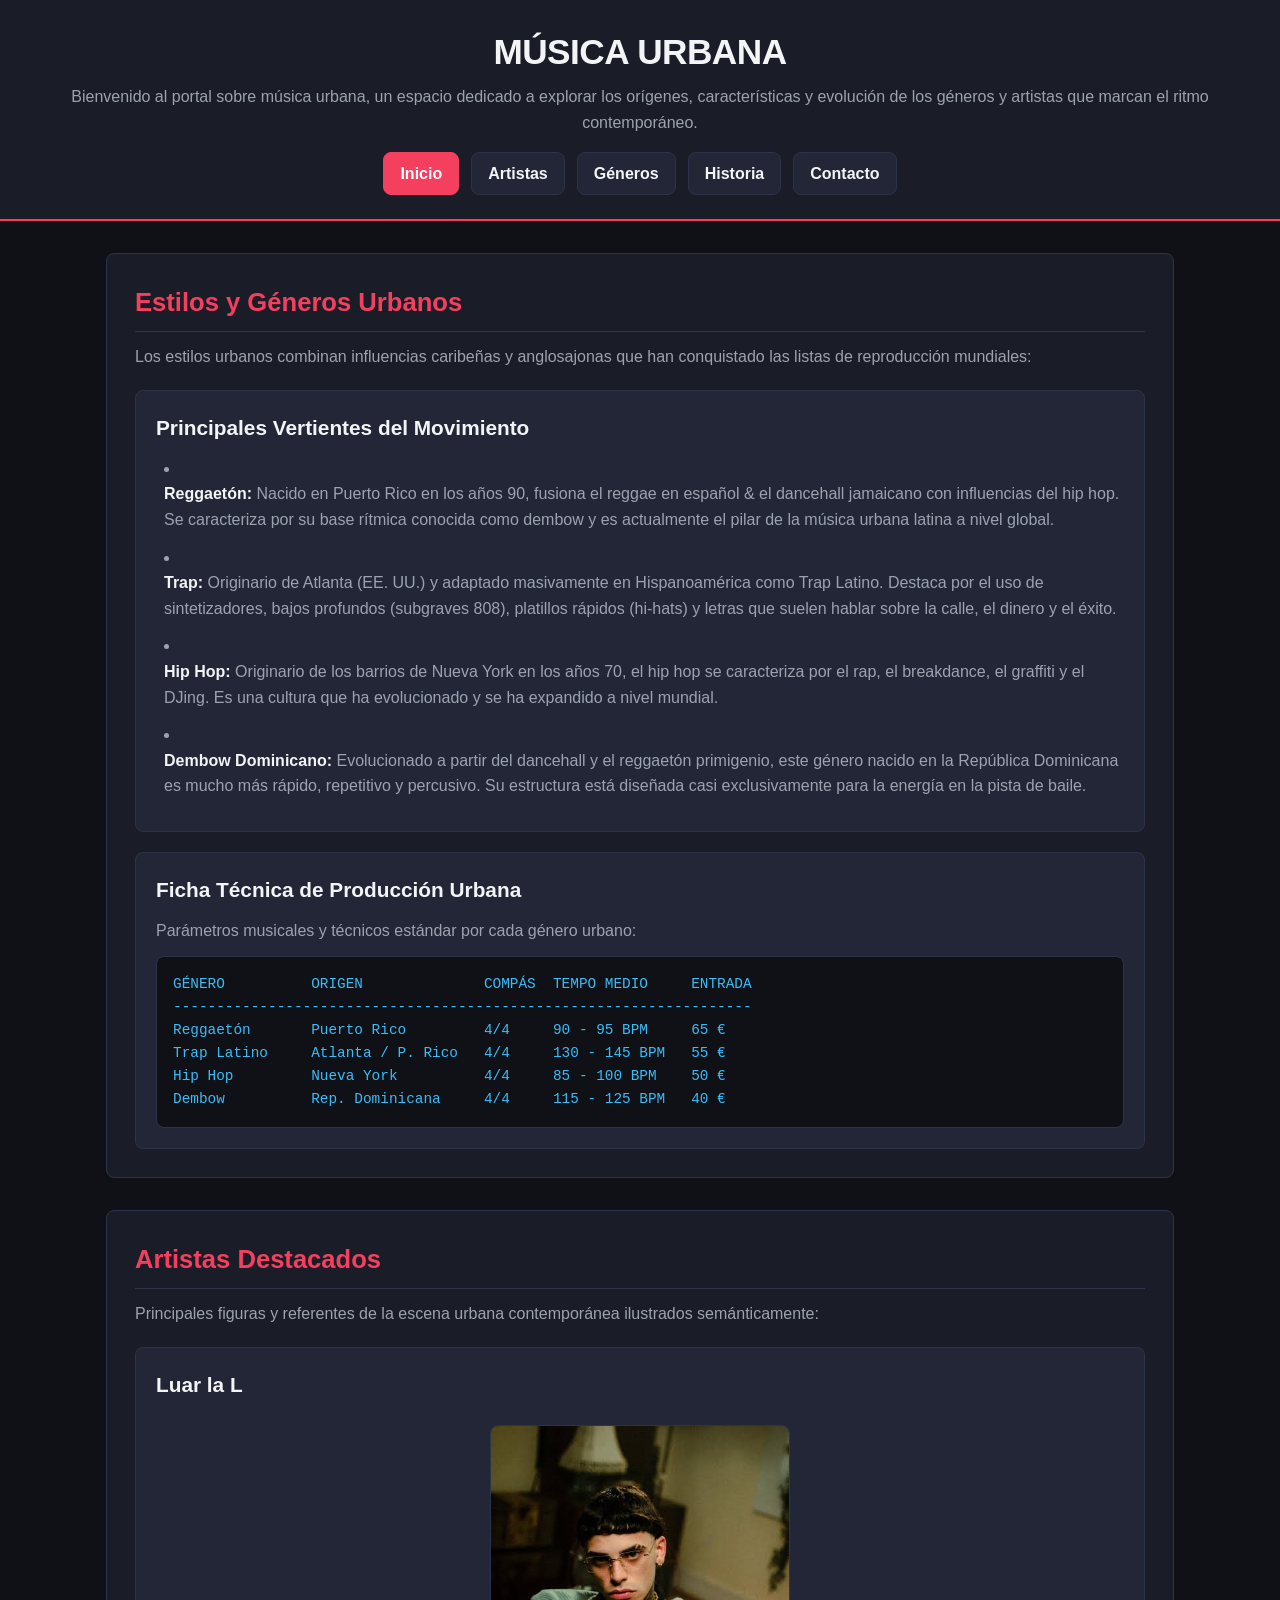
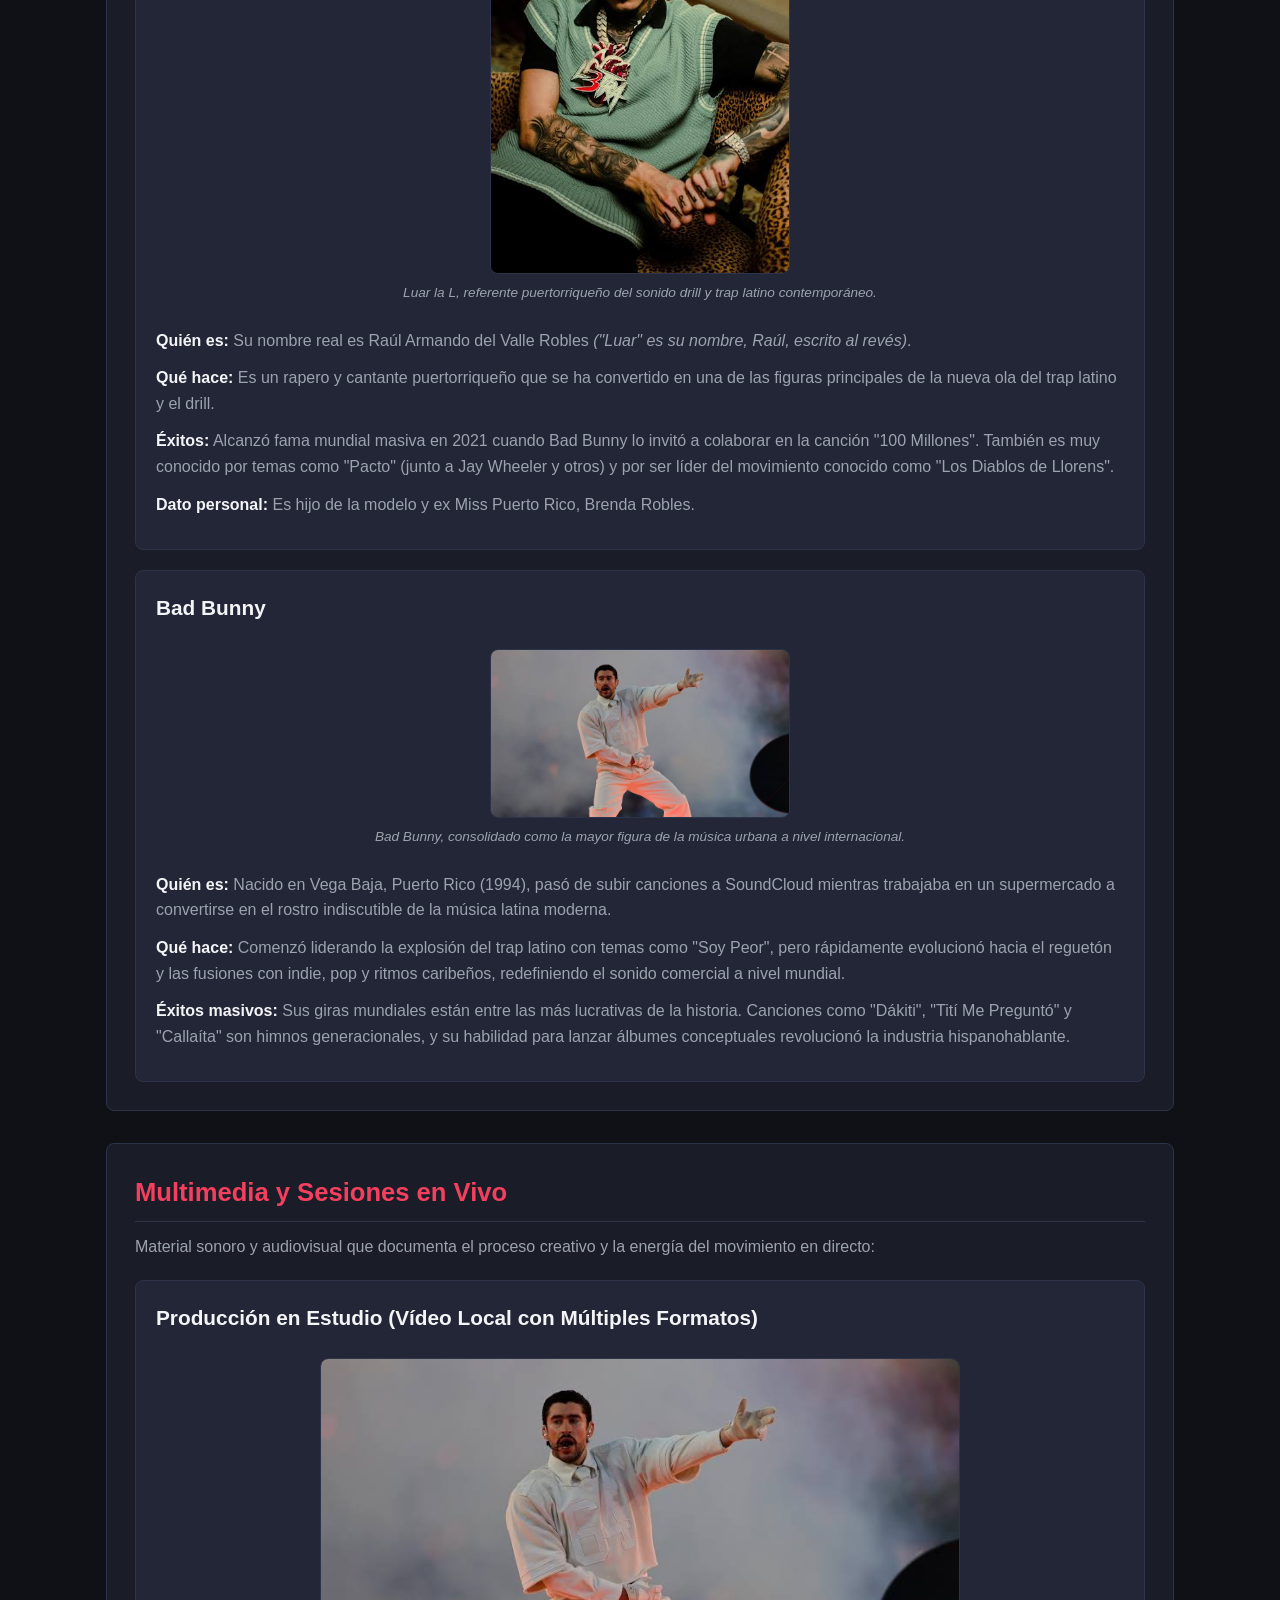
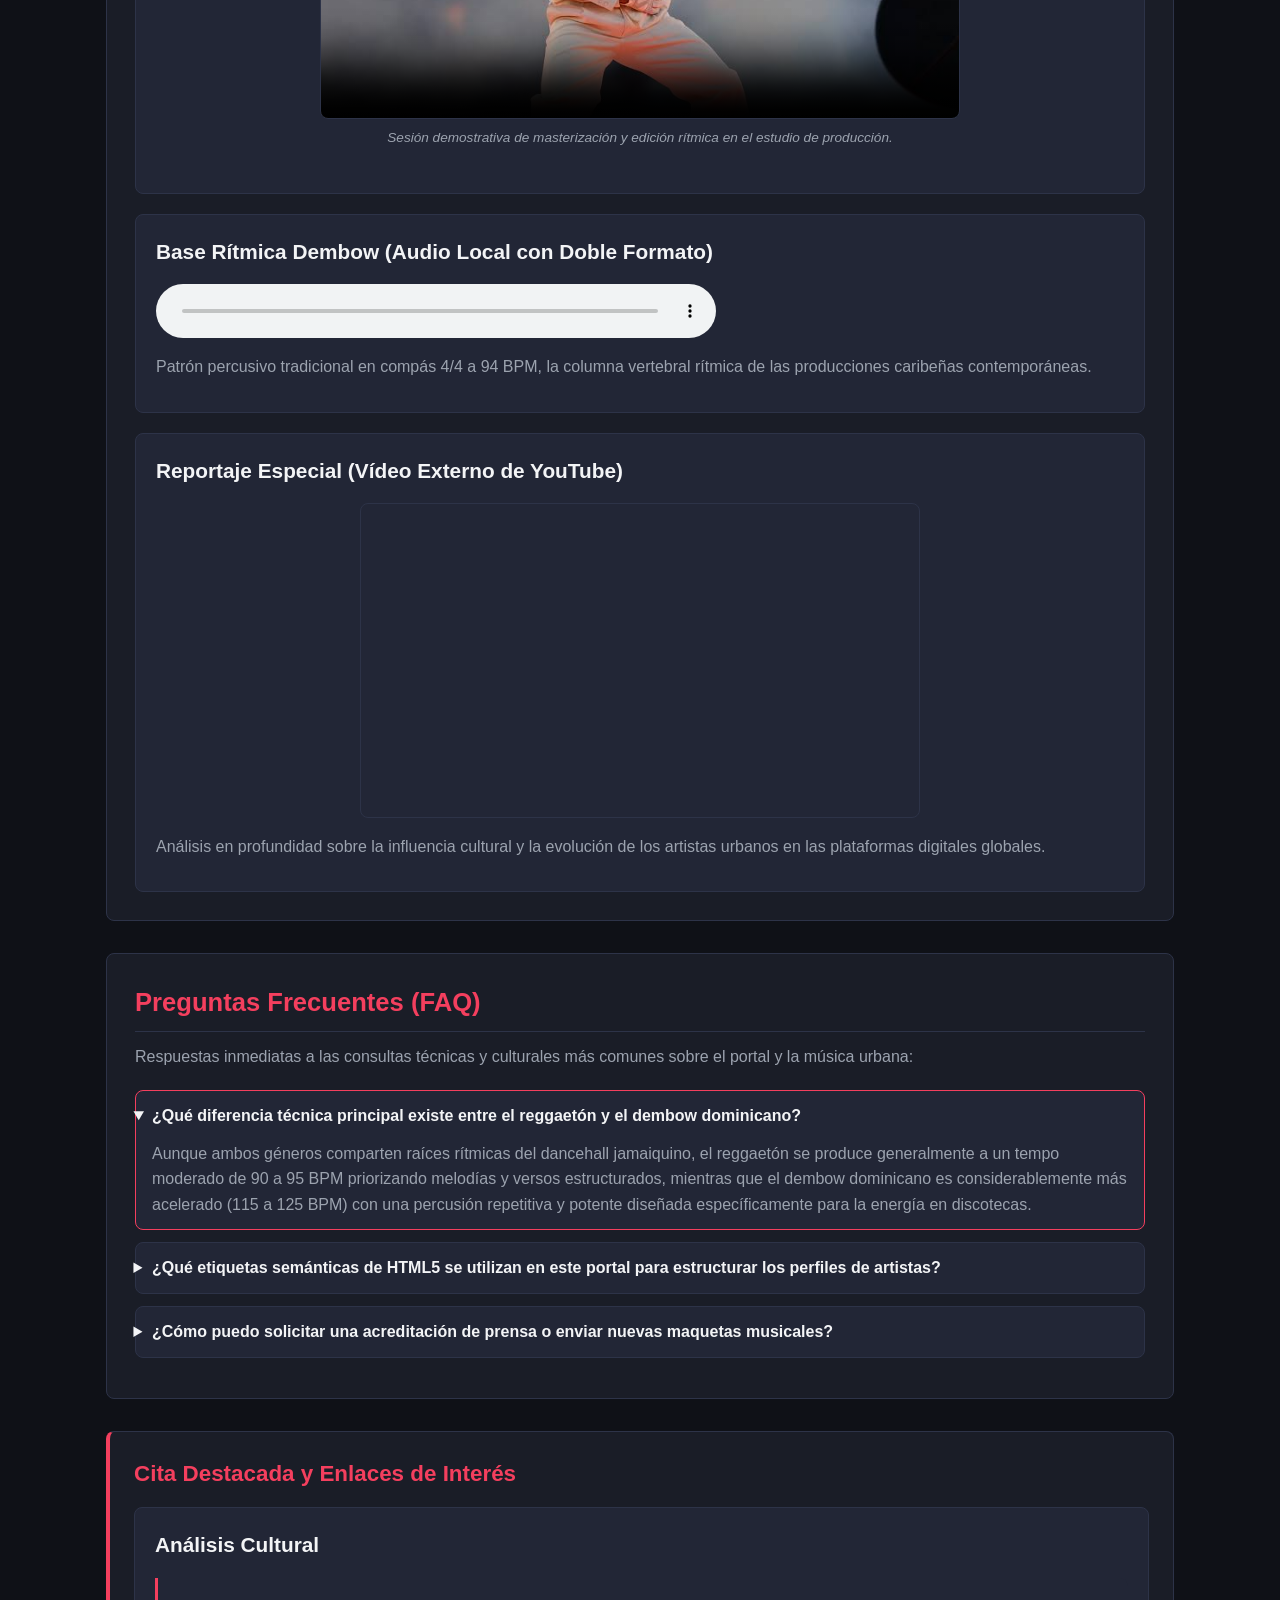
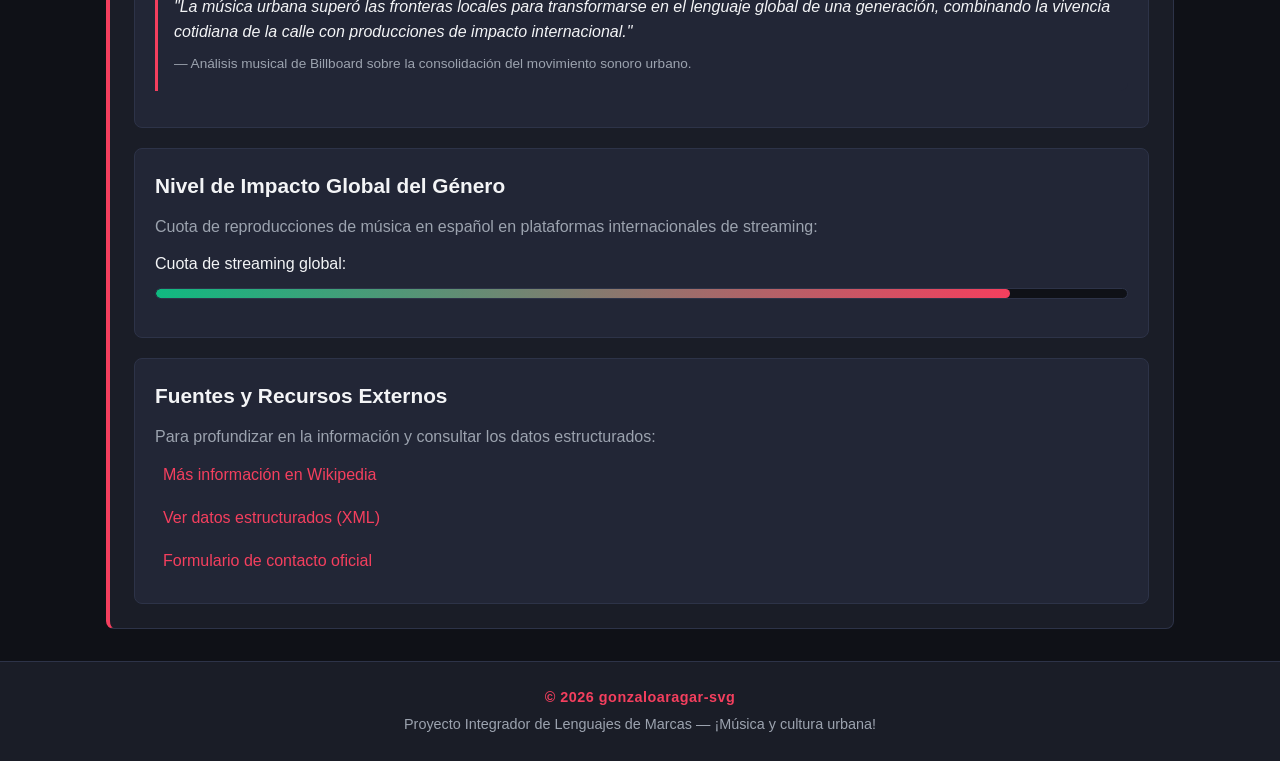
==== commit d110068f: "feat: video, figuras y preguntas frecuentes" ====
--- a/proyecto/index.html
+++ b/proyecto/index.html
@@ -5,7 +5,7 @@
   <meta name="viewport" content="width=device-width, initial-scale=1.0">
   <title>Inicio | Música Urbana</title>
   <meta name="description" content="Portal informativo sobre la cultura y géneros de la música urbana, sus artistas más destacados y su evolución.">
-  <meta name="keywords" content="musica urbana, reggaeton, trap, dembow, hip hop, artistas">
+  <meta name="keywords" content="musica urbana, reggaeton, trap, dembow, hip hop, artistas, produccion musical">
   <meta name="author" content="gonzaloaragar-svg">
   <link rel="stylesheet" href="css/estilos.css">
 </head>
@@ -64,14 +64,17 @@
       </article>
     </section>
 
-    <!-- Sección 2: Artistas destacados -->
+    <!-- Sección 2: Artistas destacados con figuras semánticas -->
     <section id="artistas-destacados">
       <h2>Artistas Destacados</h2>
-      <p>Principales figuras y referentes de la escena urbana contemporánea:</p>
+      <p>Principales figuras y referentes de la escena urbana contemporánea ilustrados semánticamente:</p>
 
       <article id="artista-luar">
         <h3>Luar la L</h3>
-        <img src="img/luar-la-l.jpg" alt="Fotografía del artista puertorriqueño Luar la L" width="200">
+        <figure>
+          <img src="img/luar-la-l.jpg" alt="Fotografía del artista puertorriqueño Luar la L" width="300">
+          <figcaption>Luar la L, referente puertorriqueño del sonido drill y trap latino contemporáneo.</figcaption>
+        </figure>
         <p><strong>Quién es:</strong> Su nombre real es Raúl Armando del Valle Robles <em>("Luar" es su nombre, Raúl, escrito al revés)</em>.</p>
         <p><strong>Qué hace:</strong> Es un rapero y cantante puertorriqueño que se ha convertido en una de las figuras principales de la nueva ola del trap latino y el drill.</p>
         <p><strong>Éxitos:</strong> Alcanzó fama mundial masiva en 2021 cuando Bad Bunny lo invitó a colaborar en la canción "100 Millones". También es muy conocido por temas como "Pacto" (junto a Jay Wheeler y otros) y por ser líder del movimiento conocido como "Los Diablos de Llorens".</p>
@@ -80,11 +83,69 @@
 
       <article id="artista-bad-bunny">
         <h3>Bad Bunny</h3>
-        <img src="img/bad-bunny.jpg" alt="Fotografía del artista Bad Bunny" width="200">
+        <figure>
+          <img src="img/bad-bunny.jpg" alt="Fotografía del artista Bad Bunny en concierto" width="300">
+          <figcaption>Bad Bunny, consolidado como la mayor figura de la música urbana a nivel internacional.</figcaption>
+        </figure>
         <p><strong>Quién es:</strong> Nacido en Vega Baja, Puerto Rico (1994), pasó de subir canciones a SoundCloud mientras trabajaba en un supermercado a convertirse en el rostro indiscutible de la música latina moderna.</p>
         <p><strong>Qué hace:</strong> Comenzó liderando la explosión del trap latino con temas como "Soy Peor", pero rápidamente evolucionó hacia el reguetón y las fusiones con indie, pop y ritmos caribeños, redefiniendo el sonido comercial a nivel mundial.</p>
         <p><strong>Éxitos masivos:</strong> Sus giras mundiales están entre las más lucrativas de la historia. Canciones como "Dákiti", "Tití Me Preguntó" y "Callaíta" son himnos generacionales, y su habilidad para lanzar álbumes conceptuales revolucionó la industria hispanohablante.</p>
       </article>
+    </section>
+
+    <!-- Sección 3: Recursos Multimedia e Interactivos (Reto 3) -->
+    <section id="multimedia-urbano">
+      <h2>Multimedia y Sesiones en Vivo</h2>
+      <p>Material sonoro y audiovisual que documenta el proceso creativo y la energía del movimiento en directo:</p>
+
+      <article id="video-estudio">
+        <h3>Producción en Estudio (Vídeo Local con Múltiples Formatos)</h3>
+        <figure>
+          <video controls poster="media/poster-video.jpg" width="640">
+            <source src="media/video-urbano.mp4" type="video/mp4">
+            <source src="media/video-urbano.webm" type="video/webm">
+            Tu navegador no admite la reproducción de vídeo HTML5.
+          </video>
+          <figcaption>Sesión demostrativa de masterización y edición rítmica en el estudio de producción.</figcaption>
+        </figure>
+      </article>
+
+      <article id="audio-produccion">
+        <h3>Base Rítmica Dembow (Audio Local con Doble Formato)</h3>
+        <audio controls>
+          <source src="media/beat-urbano.mp3" type="audio/mpeg">
+          <source src="media/beat-urbano.ogg" type="audio/ogg">
+          Tu navegador no soporta el reproductor de audio nativo de HTML5.
+        </audio>
+        <p>Patrón percusivo tradicional en compás 4/4 a 94 BPM, la columna vertebral rítmica de las producciones caribeñas contemporáneas.</p>
+      </article>
+
+      <article id="video-externo">
+        <h3>Reportaje Especial (Vídeo Externo de YouTube)</h3>
+        <iframe width="560" height="315" src="https://www.youtube-nocookie.com/embed/dQw4w9WgXcQ" title="Documental sobre la cultura musical urbana" allow="accelerometer; autoplay; clipboard-write; encrypted-media; gyroscope; picture-in-picture" allowfullscreen></iframe>
+        <p>Análisis en profundidad sobre la influencia cultural y la evolución de los artistas urbanos en las plataformas digitales globales.</p>
+      </article>
+    </section>
+
+    <!-- Sección 4: Preguntas Frecuentes (FAQ con details y summary) -->
+    <section id="preguntas-frecuentes">
+      <h2>Preguntas Frecuentes (FAQ)</h2>
+      <p>Respuestas inmediatas a las consultas técnicas y culturales más comunes sobre el portal y la música urbana:</p>
+
+      <details open>
+        <summary>¿Qué diferencia técnica principal existe entre el reggaetón y el dembow dominicano?</summary>
+        <p>Aunque ambos géneros comparten raíces rítmicas del dancehall jamaiquino, el reggaetón se produce generalmente a un tempo moderado de 90 a 95 BPM priorizando melodías y versos estructurados, mientras que el dembow dominicano es considerablemente más acelerado (115 a 125 BPM) con una percusión repetitiva y potente diseñada específicamente para la energía en discotecas.</p>
+      </details>
+
+      <details>
+        <summary>¿Qué etiquetas semánticas de HTML5 se utilizan en este portal para estructurar los perfiles de artistas?</summary>
+        <p>Cada perfil musical se encuentra encapsulado en un elemento &lt;article&gt; para otorgarle independencia y autonomía de contenido. Las imágenes se estructuran mediante &lt;figure&gt; y &lt;figcaption&gt; para aportar pie de foto semántico, los encabezados se jerarquizan con &lt;h3&gt;, y los textos descriptivos se distribuyen en párrafos &lt;p&gt; enriquecidos con &lt;strong&gt; y &lt;em&gt;.</p>
+      </details>
+
+      <details>
+        <summary>¿Cómo puedo solicitar una acreditación de prensa o enviar nuevas maquetas musicales?</summary>
+        <p>Puedes acceder a nuestro formulario oficial en <a href="contacto.html">Contacto</a>, cumplimentar tus datos personales e ingresar tu código de reserva acreditado en formato URB-AAAA-XX para recibir confirmación en menos de 24 horas.</p>
+      </details>
     </section>
 
     <!-- Contenido secundario y complementario -->
@@ -96,6 +157,15 @@
           <p>"La música urbana superó las fronteras locales para transformarse en el lenguaje global de una generación, combinando la vivencia cotidiana de la calle con producciones de impacto internacional."</p>
           <cite>&mdash; Análisis musical de Billboard sobre la consolidación del movimiento sonoro urbano.</cite>
         </blockquote>
+      </article>
+
+      <article>
+        <h3>Nivel de Impacto Global del Género</h3>
+        <p>Cuota de reproducciones de música en español en plataformas internacionales de streaming:</p>
+        <p>
+          <label for="impacto-global">Cuota de streaming global:</label>
+          <meter id="impacto-global" min="0" max="100" low="30" high="70" optimum="90" value="88">88% de presencia internacional</meter>
+        </p>
       </article>
 
       <article>
--- a/proyecto/css/estilos.css
+++ b/proyecto/css/estilos.css
@@ -293,6 +293,37 @@
   height: auto;
   border-radius: var(--border-radius);
   border: 1px solid var(--border-color);
+  display: block;
+  margin: 0 auto;
+}
+
+video {
+  max-width: 100%;
+  height: auto;
+  border-radius: var(--border-radius);
+  border: 1px solid var(--border-color);
+  background-color: #000000;
+  display: block;
+  margin: 0.5rem auto;
+}
+
+audio {
+  width: 100%;
+  max-width: 560px;
+  display: block;
+  margin: 1rem 0;
+  accent-color: var(--accent-color);
+}
+
+iframe {
+  width: 100%;
+  max-width: 560px;
+  height: 315px;
+  border: none;
+  border-radius: var(--border-radius);
+  border: 1px solid var(--border-color);
+  display: block;
+  margin: 1rem auto;
 }
 
 figcaption {
@@ -331,9 +362,35 @@
   color: var(--text-secondary);
 }
 
+/* Elementos interactivos de estado: progress y meter */
 progress, meter {
   width: 100%;
-  height: 1.25rem;
+  height: 1.4rem;
+  border-radius: var(--border-radius);
+  margin-top: 0.25rem;
+  margin-bottom: 0.5rem;
+  display: block;
+}
+
+progress::-webkit-progress-bar {
+  background-color: var(--bg-color);
+  border-radius: var(--border-radius);
+  border: 1px solid var(--border-color);
+}
+
+progress::-webkit-progress-value {
+  background: linear-gradient(90deg, var(--accent-color), #f97316);
+  border-radius: var(--border-radius);
+}
+
+meter::-webkit-meter-bar {
+  background-color: var(--bg-color);
+  border-radius: var(--border-radius);
+  border: 1px solid var(--border-color);
+}
+
+meter::-webkit-meter-optimum-value {
+  background: linear-gradient(90deg, #10b981, #f43f5e);
   border-radius: var(--border-radius);
 }
 
@@ -346,6 +403,13 @@
   background-color: var(--surface-alt);
 }
 
+fieldset fieldset {
+  background-color: var(--surface-color);
+  margin-top: 1rem;
+  margin-bottom: 1rem;
+  padding: 1rem;
+}
+
 legend {
   font-weight: 700;
   color: var(--accent-color);
@@ -355,13 +419,13 @@
 label {
   display: block;
   font-weight: 500;
-  margin-bottom: 0.25rem;
+  margin-bottom: 0.35rem;
   color: var(--text-primary);
 }
 
 input, select, textarea {
   width: 100%;
-  padding: 0.6rem 0.8rem;
+  padding: 0.65rem 0.85rem;
   background-color: var(--bg-color);
   border: 1px solid var(--border-color);
   border-radius: var(--border-radius);
@@ -369,18 +433,31 @@
   font-family: inherit;
   font-size: 1rem;
   transition: var(--transition);
+}
+
+input[type="color"] {
+  height: 3rem;
+  padding: 0.25rem;
+  cursor: pointer;
+}
+
+input[type="range"] {
+  padding: 0.2rem 0;
+  cursor: pointer;
+  accent-color: var(--accent-color);
 }
 
 input[type="radio"], input[type="checkbox"] {
   width: auto;
   margin-right: 0.5rem;
   cursor: pointer;
+  accent-color: var(--accent-color);
 }
 
 input:focus, select:focus, textarea:focus {
   outline: none;
   border-color: var(--accent-color);
-  box-shadow: 0 0 5px var(--accent-glow);
+  box-shadow: 0 0 6px var(--accent-glow);
 }
 
 input[type="submit"], input[type="reset"] {
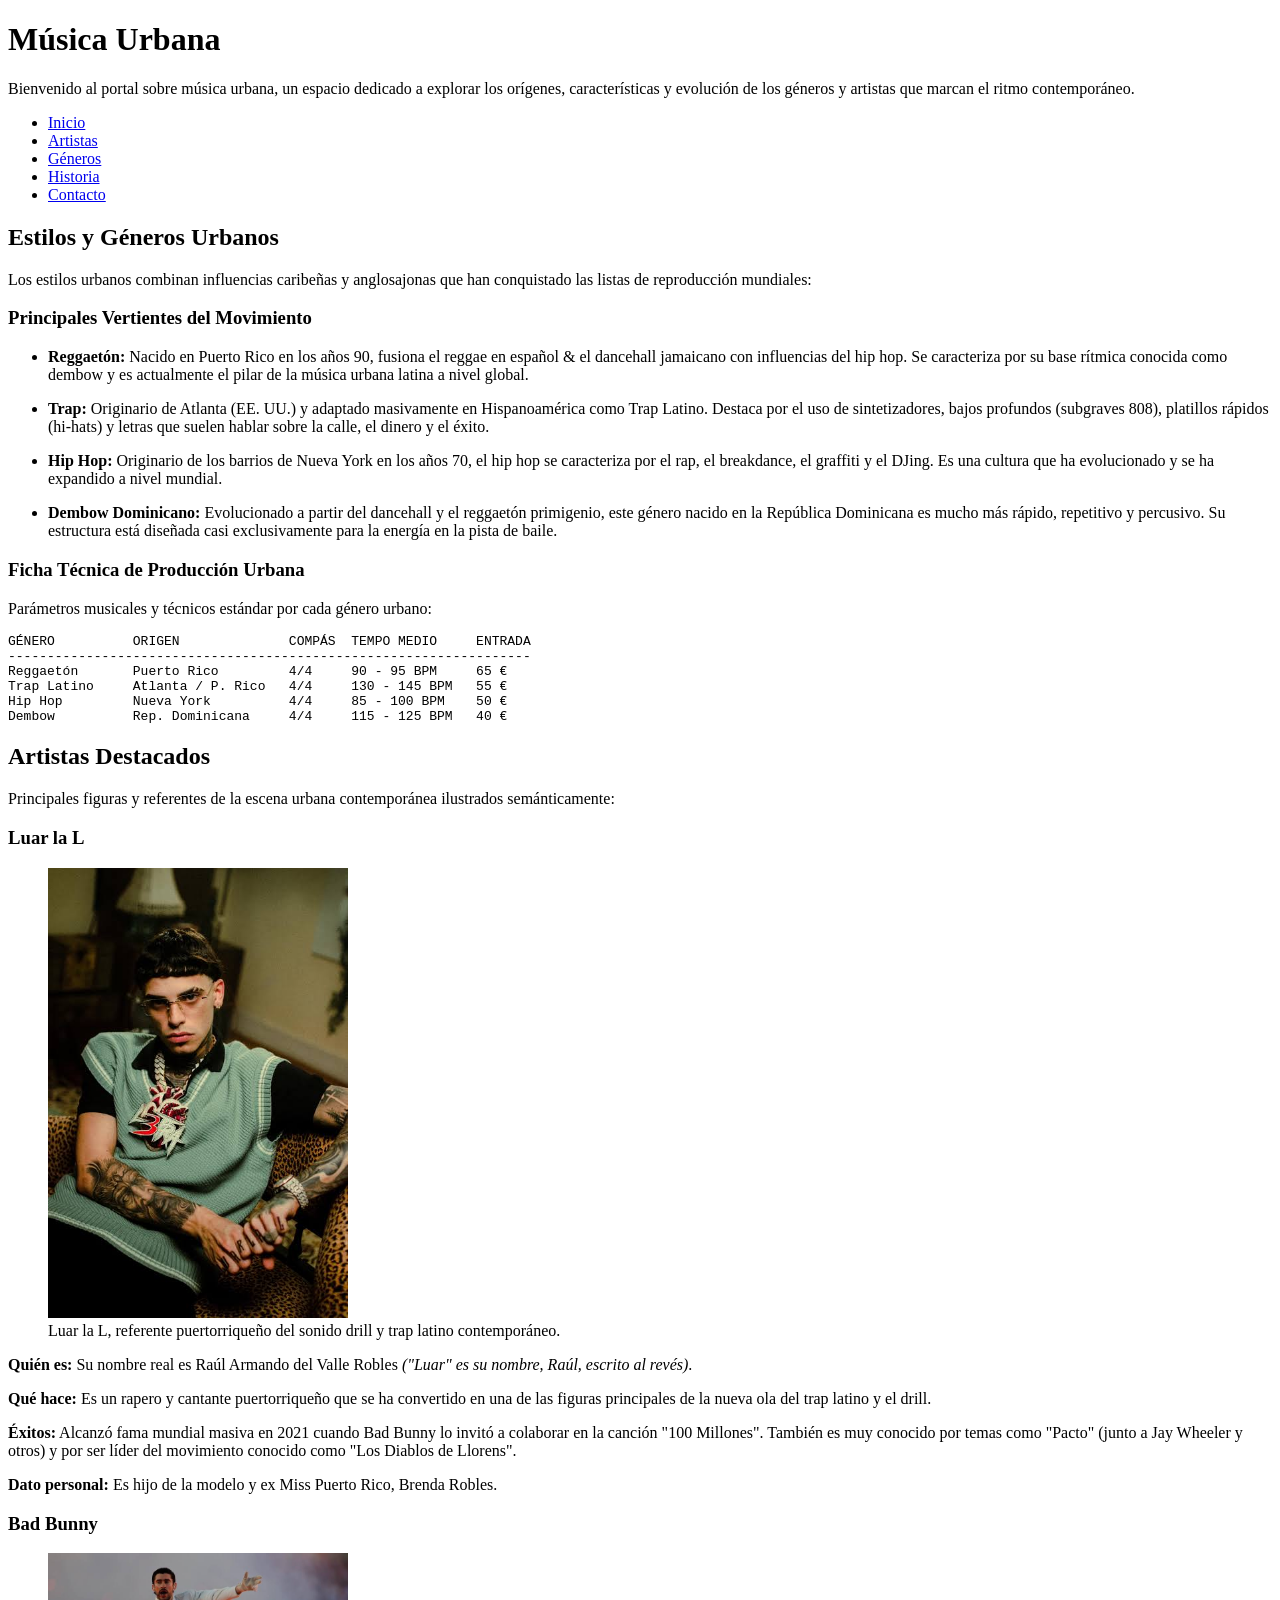
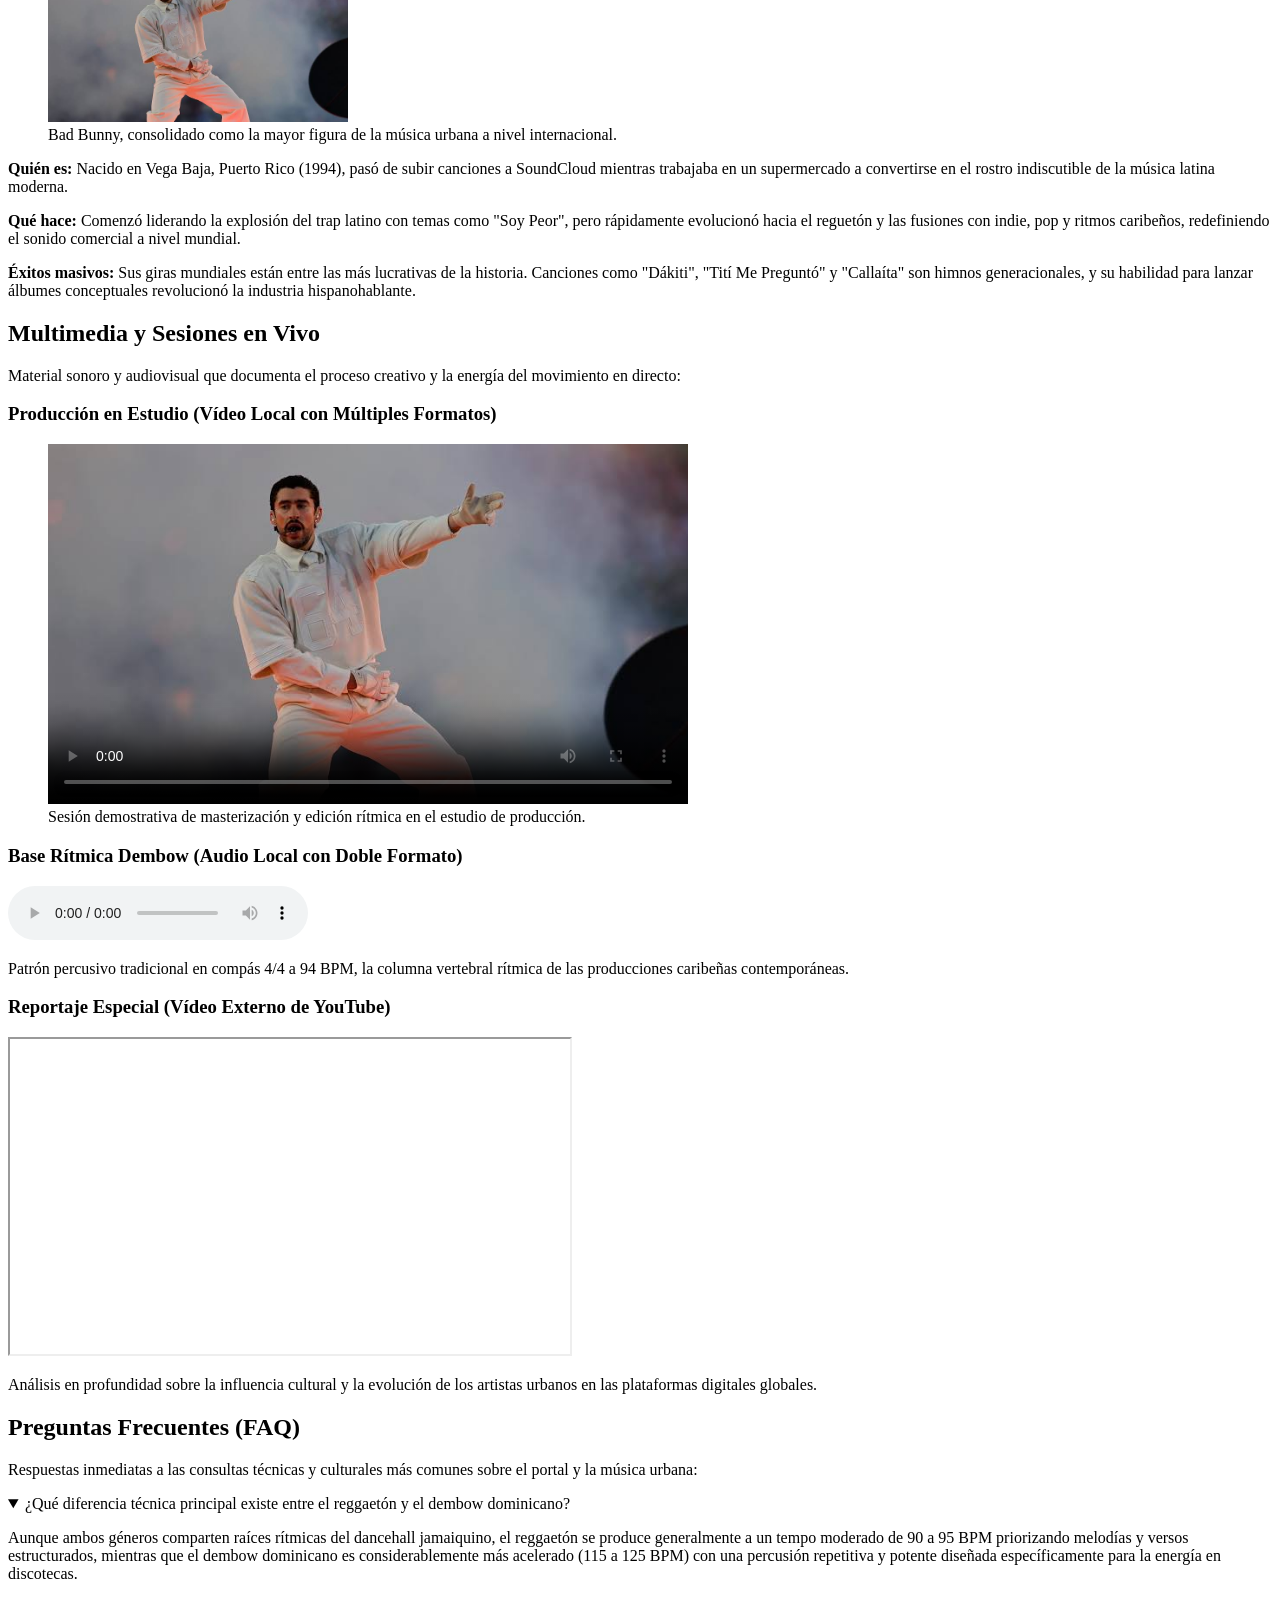
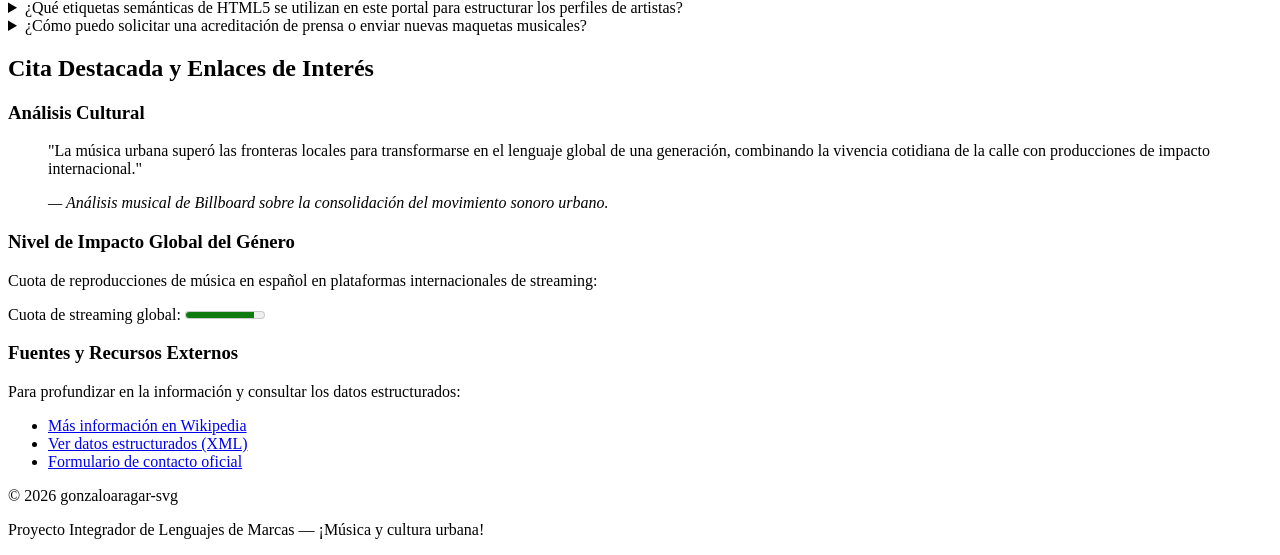
==== commit 21e3742b: "style: sin css" ====
--- a/proyecto/index.html
+++ b/proyecto/index.html
@@ -7,7 +7,6 @@
   <meta name="description" content="Portal informativo sobre la cultura y géneros de la música urbana, sus artistas más destacados y su evolución.">
   <meta name="keywords" content="musica urbana, reggaeton, trap, dembow, hip hop, artistas, produccion musical">
   <meta name="author" content="gonzaloaragar-svg">
-  <link rel="stylesheet" href="css/estilos.css">
 </head>
 <body>
   <!-- Cabecera principal y navegación del portal -->
@@ -72,7 +71,7 @@
       <article id="artista-luar">
         <h3>Luar la L</h3>
         <figure>
-          <img src="img/luar-la-l.jpg" alt="Fotografía del artista puertorriqueño Luar la L" width="300">
+          <img src="img/luar-la-l.jpg" alt="Fotografía del artista puertorriqueño Luar la L" width="300" loading="lazy">
           <figcaption>Luar la L, referente puertorriqueño del sonido drill y trap latino contemporáneo.</figcaption>
         </figure>
         <p><strong>Quién es:</strong> Su nombre real es Raúl Armando del Valle Robles <em>("Luar" es su nombre, Raúl, escrito al revés)</em>.</p>
@@ -84,7 +83,7 @@
       <article id="artista-bad-bunny">
         <h3>Bad Bunny</h3>
         <figure>
-          <img src="img/bad-bunny.jpg" alt="Fotografía del artista Bad Bunny en concierto" width="300">
+          <img src="img/bad-bunny.jpg" alt="Fotografía del artista Bad Bunny en concierto" width="300" loading="lazy">
           <figcaption>Bad Bunny, consolidado como la mayor figura de la música urbana a nivel internacional.</figcaption>
         </figure>
         <p><strong>Quién es:</strong> Nacido en Vega Baja, Puerto Rico (1994), pasó de subir canciones a SoundCloud mientras trabajaba en un supermercado a convertirse en el rostro indiscutible de la música latina moderna.</p>
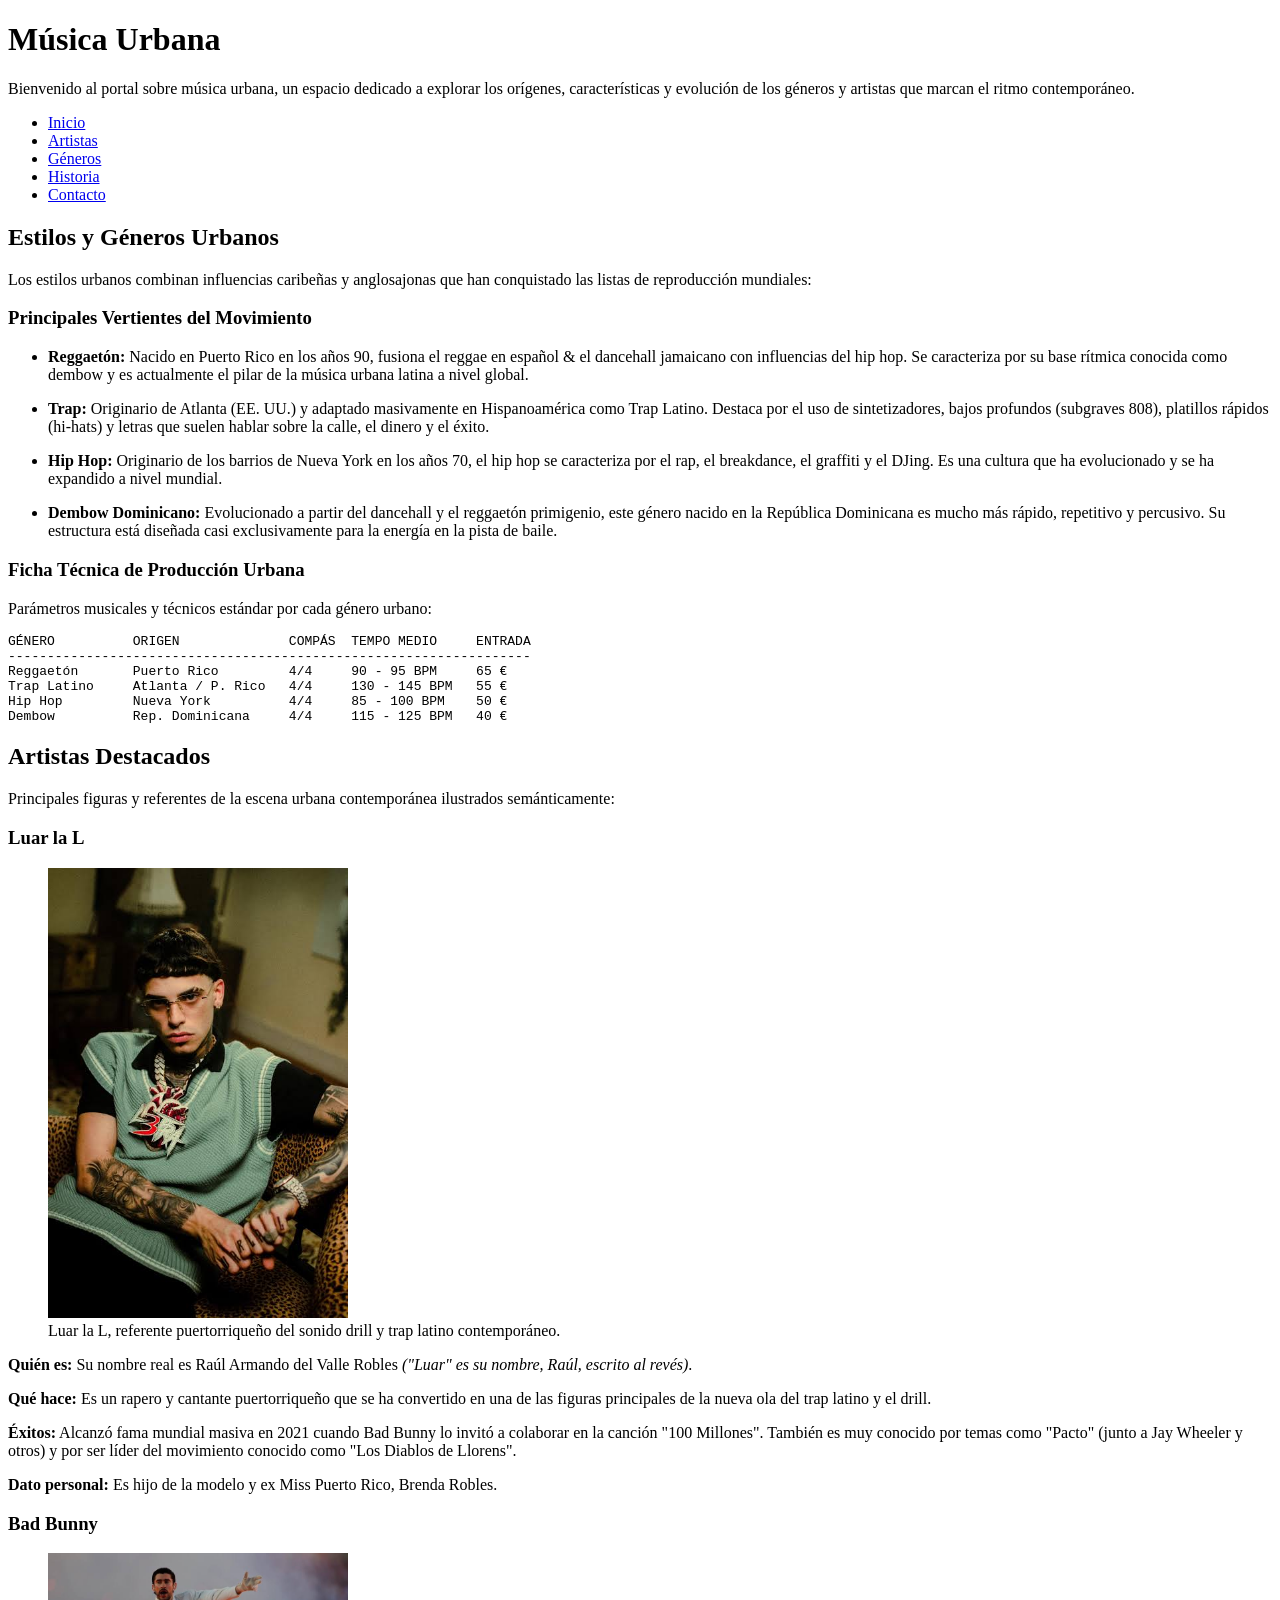
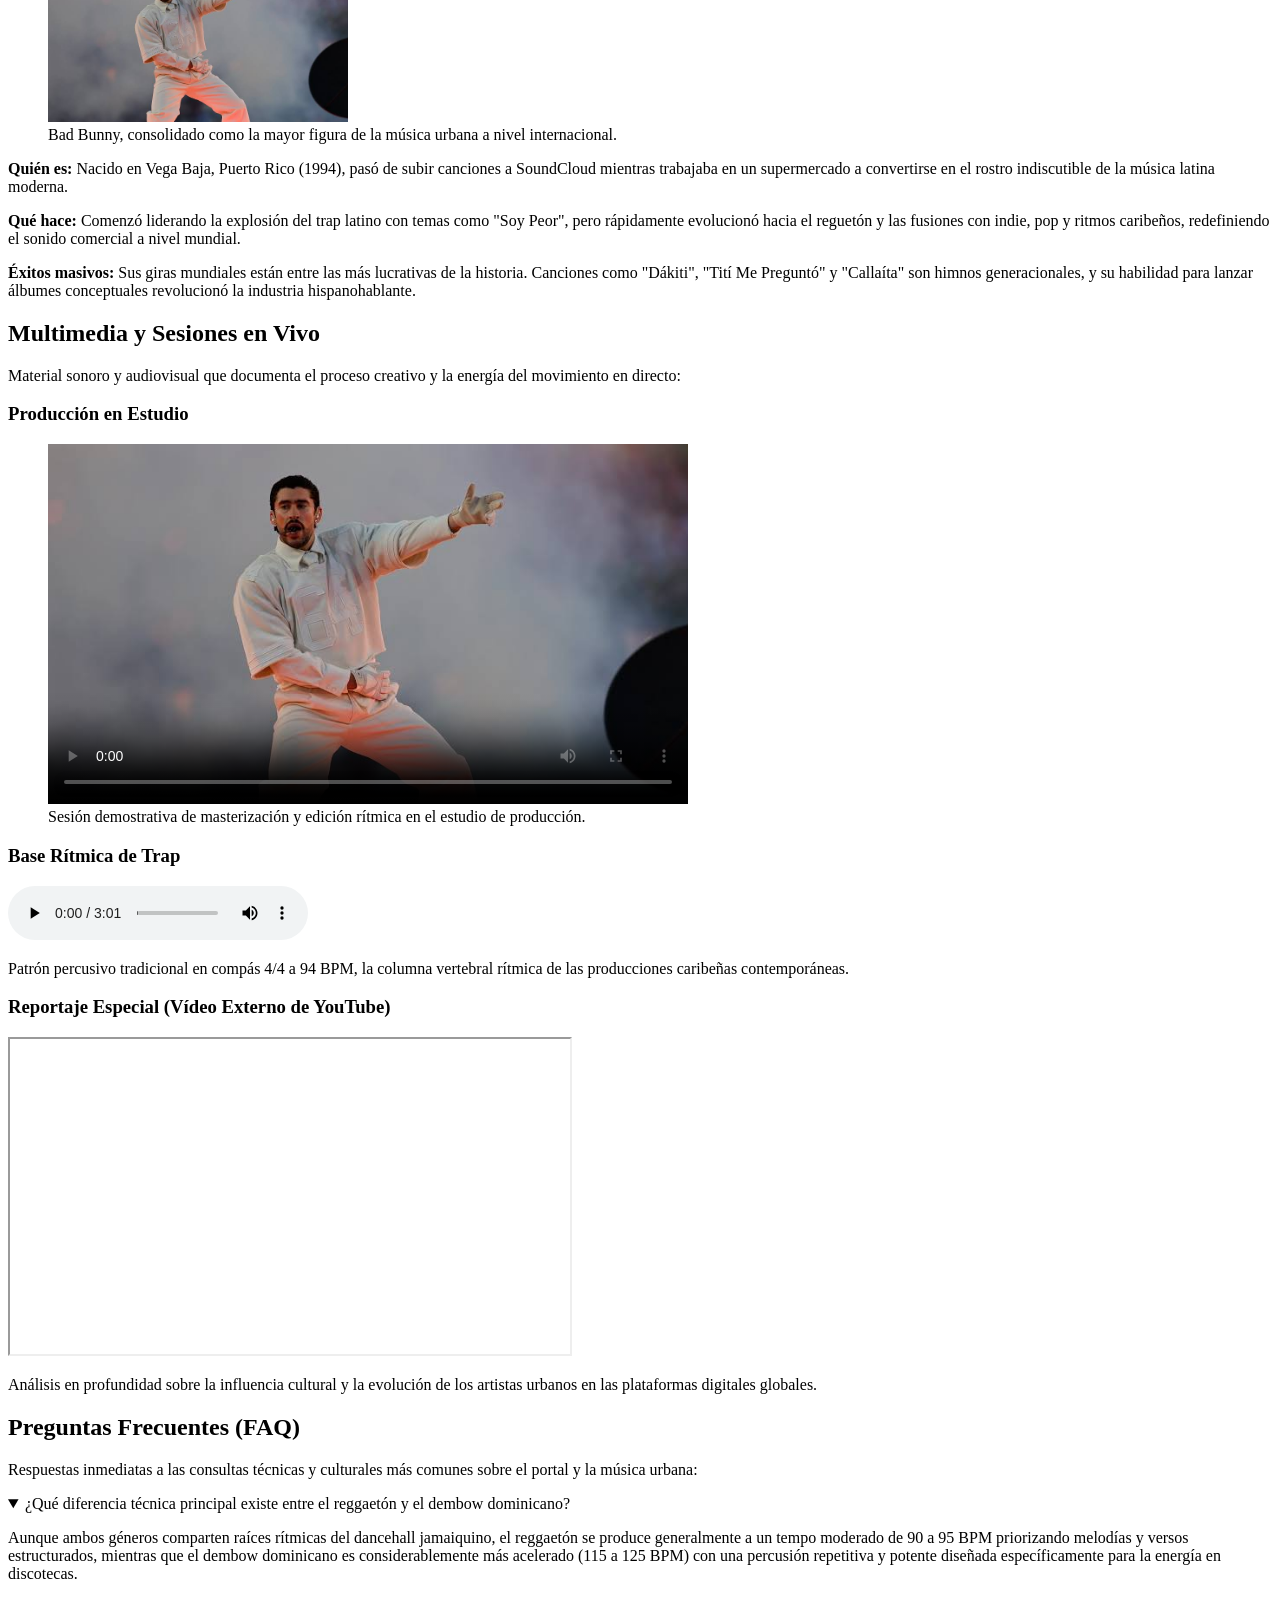
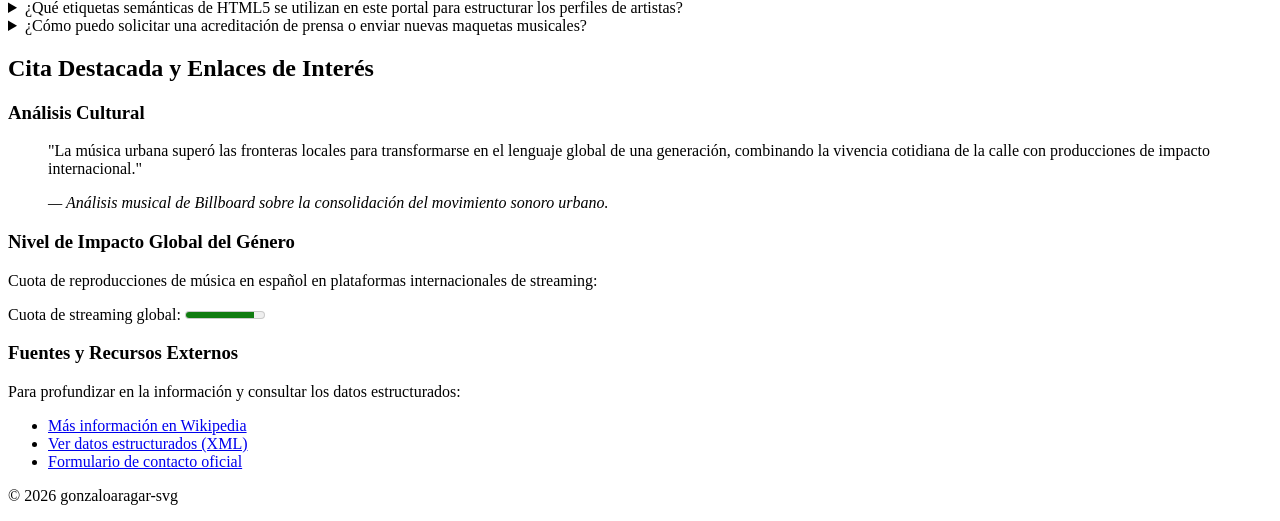
==== commit 170f828d: "feat: cambio de videos de prueba" ====
--- a/proyecto/index.html
+++ b/proyecto/index.html
@@ -98,11 +98,10 @@
       <p>Material sonoro y audiovisual que documenta el proceso creativo y la energía del movimiento en directo:</p>
 
       <article id="video-estudio">
-        <h3>Producción en Estudio (Vídeo Local con Múltiples Formatos)</h3>
+        <h3>Producción en Estudio</h3>
         <figure>
           <video controls poster="media/poster-video.jpg" width="640">
-            <source src="media/video-urbano.mp4" type="video/mp4">
-            <source src="media/video-urbano.webm" type="video/webm">
+            <source src="media/la jumpa.mp4" type="video/mp4">
             Tu navegador no admite la reproducción de vídeo HTML5.
           </video>
           <figcaption>Sesión demostrativa de masterización y edición rítmica en el estudio de producción.</figcaption>
@@ -110,10 +109,9 @@
       </article>
 
       <article id="audio-produccion">
-        <h3>Base Rítmica Dembow (Audio Local con Doble Formato)</h3>
+        <h3>Base Rítmica de Trap</h3>
         <audio controls>
-          <source src="media/beat-urbano.mp3" type="audio/mpeg">
-          <source src="media/beat-urbano.ogg" type="audio/ogg">
+          <source src="media/beat urbano.wav" type="audio/mpeg">
           Tu navegador no soporta el reproductor de audio nativo de HTML5.
         </audio>
         <p>Patrón percusivo tradicional en compás 4/4 a 94 BPM, la columna vertebral rítmica de las producciones caribeñas contemporáneas.</p>
@@ -182,7 +180,6 @@
   <!-- Pie de página con autoría y firma obligatoria -->
   <footer>
     <p id="firma-gonzaloaragar-svg">&copy; 2026 gonzaloaragar-svg</p>
-    <p>Proyecto Integrador de Lenguajes de Marcas &mdash; &#161;Música y cultura urbana&#33;</p>
   </footer>
 </body>
 </html>
